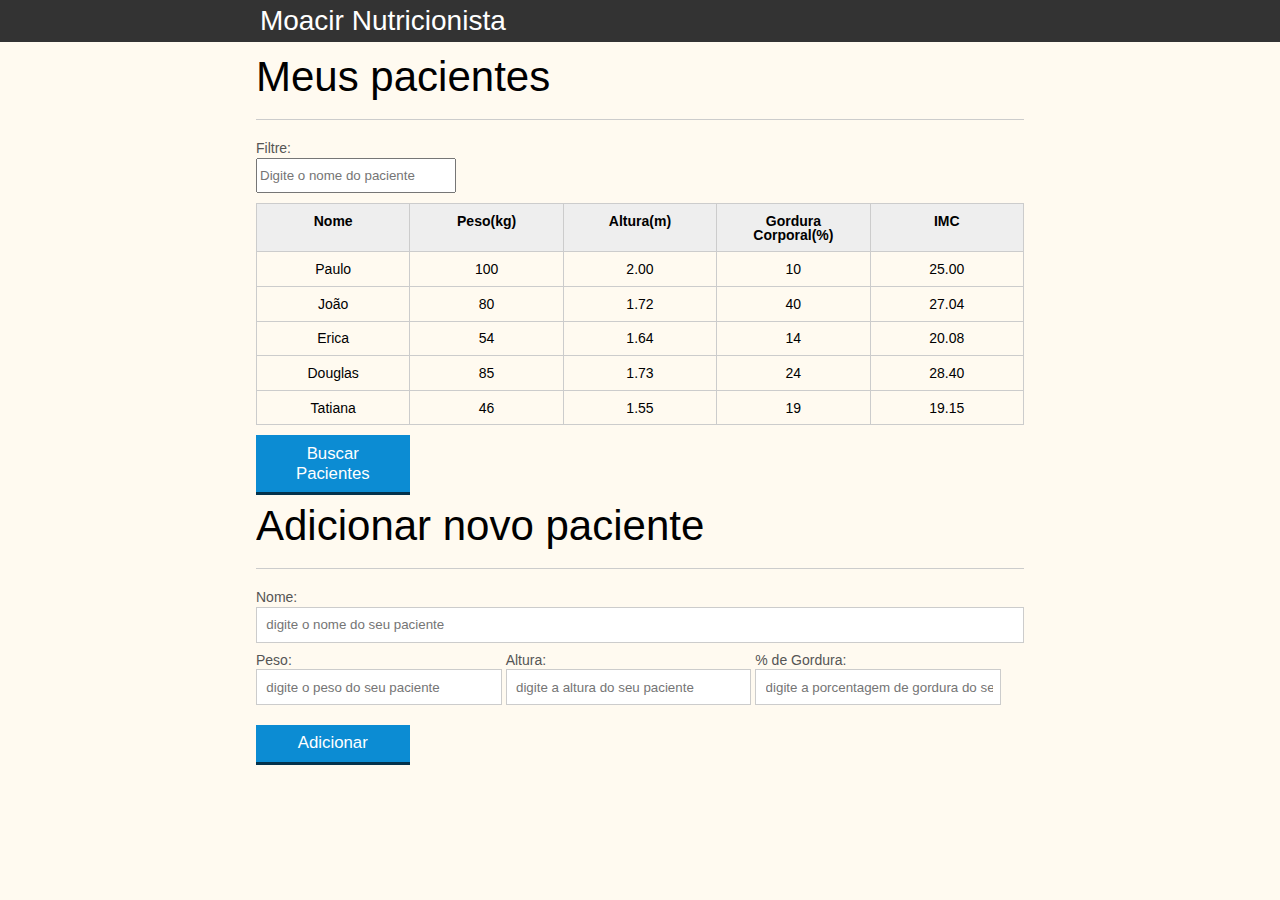
==== nutricionista.html @ 0f492cc2 "Add files via upload" ====
<!DOCTYPE html>
<html lang="pt-br">
	<head>
		<meta charset="UTF-8">
		<title>Moacir Nutrição</title>
		<link rel="icon" href="favicon.ico" type="image/x-icon">
		<link rel="stylesheet" type="text/css" href="css/reset.css">
		<link rel="stylesheet" type="text/css" href="css/index.css">

	</head>
	<body>

		<header>
			<div class="container">
				<h2 class="titulo">Moacir </h2>
			</div>
		</header>
		<main>
			<section class="container">
				<h2>Meus pacientes</h2>
				<label for="filtrar-tabela">Filtre:</label>
				<input type="text" name="filtro" id="filtrar-tabela" placeholder="Digite o nome do paciente">
				<table>
					<thead>
						<tr>
							<th>Nome</th>
							<th>Peso(kg)</th>
							<th>Altura(m)</th>
							<th>Gordura Corporal(%)</th>
							<th>IMC</th>
						</tr>
					</thead>
					<tbody id="tabela-pacientes">
						<tr class="paciente" id="primeiro-paciente">
							<td class="info-nome">Paulo</td>
							<td class="info-peso">100</td>
							<td class="info-altura">2.00</td>
							<td class="info-gordura">10</td>
							<td class="info-imc">0</td>
						</tr>

						<tr class="paciente" >
							<td class="info-nome">João</td>
							<td class="info-peso">80</td>
							<td class="info-altura">1.72</td>
							<td class="info-gordura">40</td>
							<td class="info-imc">0</td>
						</tr>

						<tr class="paciente" >
							<td class="info-nome">Erica</td>
							<td class="info-peso">54</td>
							<td class="info-altura">1.64</td>
							<td class="info-gordura">14</td>
							<td class="info-imc">0</td>
						</tr>

						<tr class="paciente">
							<td class="info-nome">Douglas</td>
							<td class="info-peso">85</td>
							<td class="info-altura">1.73</td>
							<td class="info-gordura">24</td>
							<td class="info-imc">0</td>
						</tr>
						<tr class="paciente" >
							<td class="info-nome">Tatiana</td>
							<td class="info-peso">46</td>
							<td class="info-altura">1.55</td>
							<td class="info-gordura">19</td>
							<td class="info-imc">0</td>
						</tr>
					</tbody>
				</table>
				<span id="erro-ajax" class="invisivel">Erro ao buscar os pacientes</span>

				<button id="buscar-pacientes" class="botao bto-principal">Buscar Pacientes</button>

			</section>
		</main>

		<section class="container">
		    <h2 id="titulo-form">Adicionar novo paciente</h2>
			<ul id="mensagens-erro"></ul>
		    <form id="form-adiciona">
		        <div class="">
		            <label for="nome">Nome:</label>
		            <input id="nome" name="nome" type="text" placeholder="digite o nome do seu paciente" class="campo">
		        </div>
		        <div class="grupo">
		            <label for="peso">Peso:</label>
		            <input id="peso" name="peso" type="text" placeholder="digite o peso do seu paciente" class="campo campo-medio">
		        </div>
		        <div class="grupo">
		            <label for="altura">Altura:</label>
		            <input id="altura" name="altura" type="text" placeholder="digite a altura do seu paciente" class="campo campo-medio">
		        </div>
		        <div class="grupo">
		            <label for="gordura">% de Gordura:</label>
		            <input id="gordura" type="text" placeholder="digite a porcentagem de gordura do seu paciente" class="campo campo-medio">
		        </div>

		        <button id="adicionar-paciente" class="botao bto-principal">Adicionar</button>
		    </form>
		</section>

		<script src="js/calcula-imc.js" ></script>
		<script src="js/form.js" ></script>
		<script src="js/remover-paciente.js" ></script>
		<script src="js/filtra.js" ></script>
		<script src="js/buscar-pacientes.js" ></script>

	</body>
</html>
---- css/index.css ----
*{
	box-sizing: border-box;
 }

body{
	font-family: "Helvetica Neue", "Helvetica", Helvetica, Arial, sans-serif;
	font-size: 14px;
	background: #FFFAF0;
}

header{
	background-color: #333;
	height: 3em;
	color: #FFF;
	margin-bottom: 1em;
}

header h1{
	font-size: 2em;
	display:inline-block;
	vertical-align:	middle;
}
header h2{
	font-size: 2em;
	display:inline-block;
	vertical-align:	middle;
}

header .container:before{
	content: '';
	display:inline-block;
	height: 100%;
	vertical-align:	middle;
}

.container{
	width: 60%;
	height: 100%;
	margin: 0 auto;
}

section{
	margin: 2em 0;
	overflow: hidden;
}

section h2{
	font-size: 3em;
	display: block;
	padding-bottom: .5em;
	border-bottom: 1px solid #ccc;
	margin-bottom: .5em;
}

table{
	width: 100%;
	margin-bottom : .5em;
    table-layout: fixed;

}

td, th {
	padding: .7em;
	margin: 0;
	border: 1px solid #ccc;
	text-align: center;
}

th{
	font-weight: bold;
	background-color: #EEE;
}

label{
	color: #555;
	display: block;
	margin-bottom: .2em;
}

.campo{
	margin: 0;
	padding-bottom: 1em;
	width: 100%;
	border: 1px solid #ccc;
	padding: .7em;
	width: 100%;
}

.campo-medio{
	display: inline-block;
	padding-right: .5em;
}

.grupo{
	width: 32%;
	display: inline-block;
	padding: 10px 0px;
}

button{
	padding: .5em 2em;
	border: 0;
	border-bottom: 3px solid;
	font-size: 1.2em;
	cursor: pointer;
	margin: 0;
	margin-top: -3px;
	color: #fff;
	background-color:#0c8cd3;
	border-color: #04324c;
	width: 20%;
    display: block;
    clear: both;
    margin: 10px 0px;

}

button:active{
	margin-top:0px;
	border: 0;
}

button[disabled=disabled], button:disabled {
    background-color: gray;
	border-color: darkgray;

}

.adicionar-paciente{
    margin-top: 30px;
}

.campo-invalido{
	border: 1px solid red;
}

.paciente-invalido {
	background-color: lightcoral;
}

#mensagens-erro {
	color: red;
}

.fadeOut {
	opacity: 0;
	transition: 0.5s;
}

#filtrar-tabela {
	width: 200px;
	height: 35px;
	margin-bottom: 10px;
}

.invisivel {
	display: none;
}
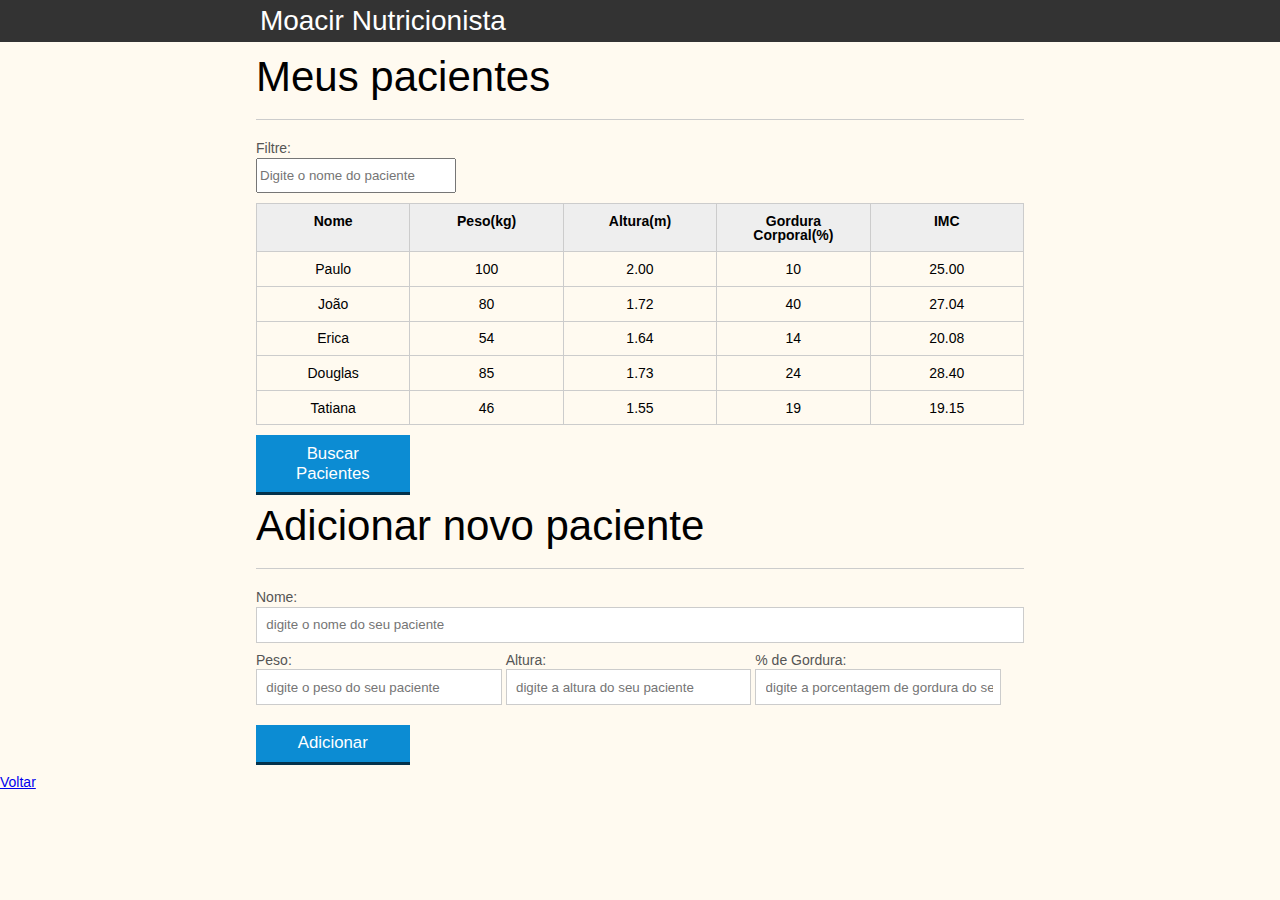
==== commit b5823d8b: "Update nutricionista.html" ====
--- a/nutricionista.html
+++ b/nutricionista.html
@@ -102,7 +102,9 @@
 		        <button id="adicionar-paciente" class="botao bto-principal">Adicionar</button>
 		    </form>
 		</section>
-
+                  <ul class="actions">
+                            <li><a href="#" class="button alt">Voltar</a></li>
+                        </ul>
 		<script src="js/calcula-imc.js" ></script>
 		<script src="js/form.js" ></script>
 		<script src="js/remover-paciente.js" ></script>
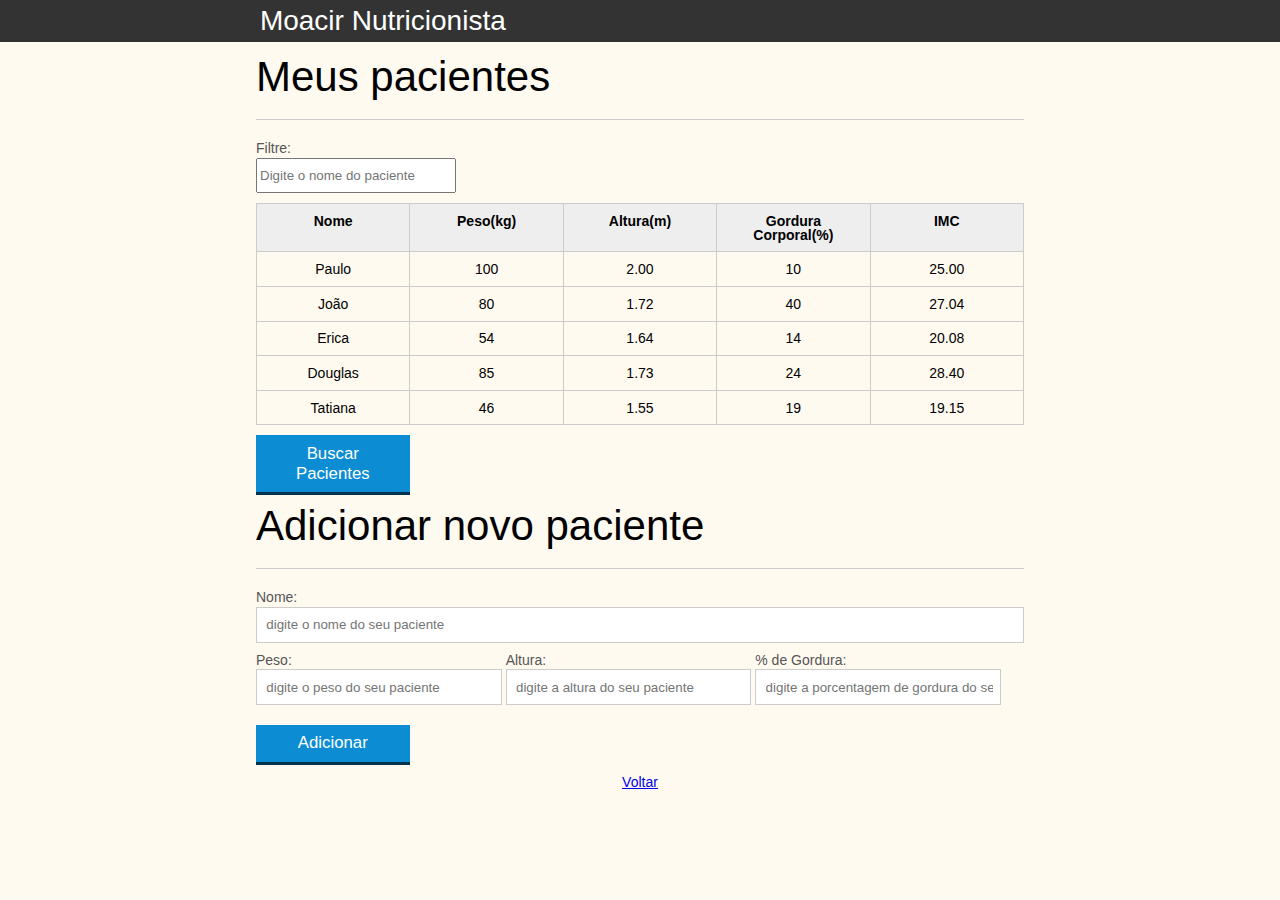
==== commit 5e492c0f: "Update nutricionista.html" ====
--- a/nutricionista.html
+++ b/nutricionista.html
@@ -102,9 +102,10 @@
 		        <button id="adicionar-paciente" class="botao bto-principal">Adicionar</button>
 		    </form>
 		</section>
-                  <ul class="actions">
-                            <li><a href="#" class="button alt">Voltar</a></li>
+                  <ul class="actions"><center>
+                            <li><a href="index.html" class="button alt">Voltar</a></li>
                         </ul>
+			  </center>
 		<script src="js/calcula-imc.js" ></script>
 		<script src="js/form.js" ></script>
 		<script src="js/remover-paciente.js" ></script>
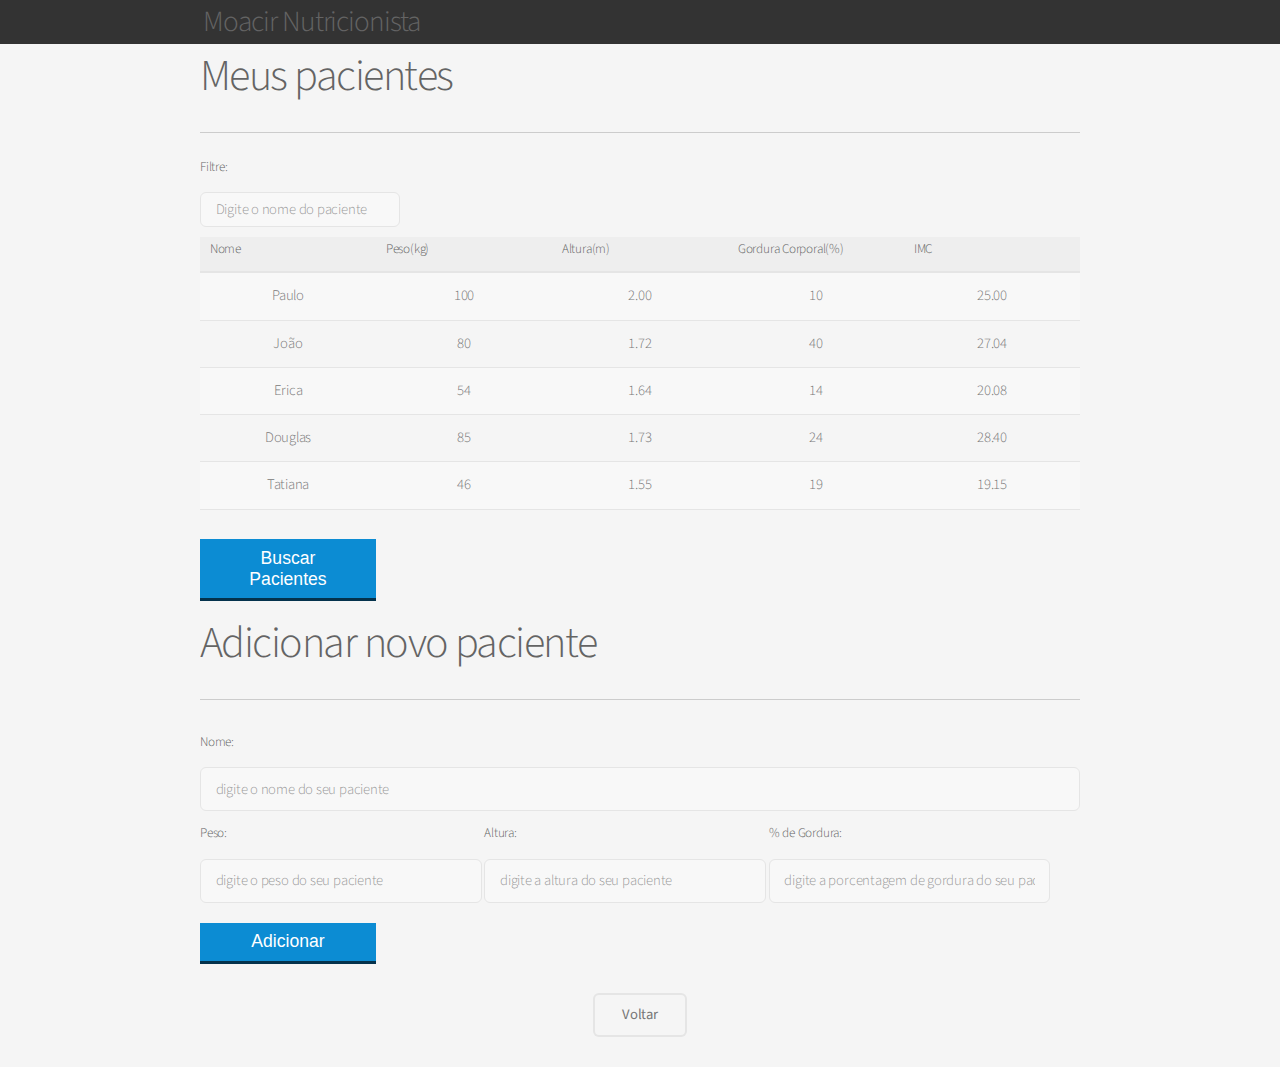
==== commit 78620f9d: "Update nutricionista.html" ====
--- a/nutricionista.html
+++ b/nutricionista.html
@@ -6,6 +6,11 @@
 		<link rel="icon" href="favicon.ico" type="image/x-icon">
 		<link rel="stylesheet" type="text/css" href="css/reset.css">
 		<link rel="stylesheet" type="text/css" href="css/index.css">
+		
+   
+    <!--[if lte IE 8]><script src="assets/js/ie/html5shiv.js"></script><![endif]-->
+    <link rel="stylesheet" href="assets/css/main.css" />
+    <!--[if lte IE 8]><link rel="stylesheet" href="assets/css/ie8.css" /><![endif]-->
 
 	</head>
 	<body>
--- a/assets/css/main.css
+++ b/assets/css/main.css
@@ -0,0 +1,3757 @@
+@import url("font-awesome.min.css");
+@import url("http://fonts.googleapis.com/css?family=Source+Sans+Pro:300,400,300italic,400italic");
+
+
+
+/* Reset */
+
+	html, body, div, span, applet, object, iframe, h1, h2, h3, h4, h5, h6, p, blockquote, pre, a, abbr, acronym, address, big, cite, code, del, dfn, em, img, ins, kbd, q, s, samp, small, strike, strong, sub, sup, tt, var, b, u, i, center, dl, dt, dd, ol, ul, li, fieldset, form, label, legend, table, caption, tbody, tfoot, thead, tr, th, td, article, aside, canvas, details, embed, figure, figcaption, footer, header, hgroup, menu, nav, output, ruby, section, summary, time, mark, audio, video {
+		margin: 0;
+		padding: 0;
+		border: 0;
+		font-size: 100%;
+		font: inherit;
+		vertical-align: baseline;
+	}
+
+	article, aside, details, figcaption, figure, footer, header, hgroup, menu, nav, section {
+		display: block;
+	}
+
+	body {
+		line-height: 1;
+	}
+
+	ol, ul {
+		list-style: none;
+	}
+
+	blockquote, q {
+		quotes: none;
+	}
+
+	blockquote:before, blockquote:after, q:before, q:after {
+		content: '';
+		content: none;
+	}
+
+	table {
+		border-collapse: collapse;
+		border-spacing: 0;
+	}
+
+	body {
+		-webkit-text-size-adjust: none;
+	}
+
+/* Box Model */
+
+	*, *:before, *:after {
+		-moz-box-sizing: border-box;
+		-webkit-box-sizing: border-box;
+		box-sizing: border-box;
+	}
+
+/* Containers */
+
+	.container {
+		margin-left: auto;
+		margin-right: auto;
+	}
+
+	.container.\31 25\25 {
+		width: 100%;
+		max-width: 75em;
+		min-width: 60em;
+	}
+
+	.container.\37 5\25 {
+		width: 45em;
+	}
+
+	.container.\35 0\25 {
+		width: 30em;
+	}
+
+	.container.\32 5\25 {
+		width: 15em;
+	}
+
+	.container {
+		width: 60em;
+	}
+
+	@media screen and (max-width: 1680px) {
+
+		.container.\31 25\25 {
+			width: 100%;
+			max-width: 75em;
+			min-width: 60em;
+		}
+
+		.container.\37 5\25 {
+			width: 45em;
+		}
+
+		.container.\35 0\25 {
+			width: 30em;
+		}
+
+		.container.\32 5\25 {
+			width: 15em;
+		}
+
+		.container {
+			width: 60em;
+		}
+
+	}
+
+	@media screen and (max-width: 1280px) {
+
+		.container.\31 25\25 {
+			width: 100%;
+			max-width: 75em;
+			min-width: 60em;
+		}
+
+		.container.\37 5\25 {
+			width: 45em;
+		}
+
+		.container.\35 0\25 {
+			width: 30em;
+		}
+
+		.container.\32 5\25 {
+			width: 15em;
+		}
+
+		.container {
+			width: 60em;
+		}
+
+	}
+
+	@media screen and (max-width: 980px) {
+
+		.container.\31 25\25 {
+			width: 100%;
+			max-width: 112.5%;
+			min-width: 90%;
+		}
+
+		.container.\37 5\25 {
+			width: 67.5%;
+		}
+
+		.container.\35 0\25 {
+			width: 45%;
+		}
+
+		.container.\32 5\25 {
+			width: 22.5%;
+		}
+
+		.container {
+			width: 90%;
+		}
+
+	}
+
+	@media screen and (max-width: 840px) {
+
+		.container.\31 25\25 {
+			width: 100%;
+			max-width: 112.5%;
+			min-width: 90%;
+		}
+
+		.container.\37 5\25 {
+			width: 67.5%;
+		}
+
+		.container.\35 0\25 {
+			width: 45%;
+		}
+
+		.container.\32 5\25 {
+			width: 22.5%;
+		}
+
+		.container {
+			width: 90% !important;
+		}
+
+	}
+
+	@media screen and (max-width: 736px) {
+
+		.container.\31 25\25 {
+			width: 100%;
+			max-width: 125%;
+			min-width: 100%;
+		}
+
+		.container.\37 5\25 {
+			width: 75%;
+		}
+
+		.container.\35 0\25 {
+			width: 50%;
+		}
+
+		.container.\32 5\25 {
+			width: 25%;
+		}
+
+		.container {
+			width: 100% !important;
+		}
+
+	}
+
+	@media screen and (max-width: 480px) {
+
+		.container.\31 25\25 {
+			width: 100%;
+			max-width: 125%;
+			min-width: 100%;
+		}
+
+		.container.\37 5\25 {
+			width: 75%;
+		}
+
+		.container.\35 0\25 {
+			width: 50%;
+		}
+
+		.container.\32 5\25 {
+			width: 25%;
+		}
+
+		.container {
+			width: 100% !important;
+		}
+
+	}
+
+/* Grid */
+
+	.row {
+		border-bottom: solid 1px transparent;
+		-moz-box-sizing: border-box;
+		-webkit-box-sizing: border-box;
+		box-sizing: border-box;
+	}
+
+	.row > * {
+		float: left;
+		-moz-box-sizing: border-box;
+		-webkit-box-sizing: border-box;
+		box-sizing: border-box;
+	}
+
+	.row:after, .row:before {
+		content: '';
+		display: block;
+		clear: both;
+		height: 0;
+	}
+
+	.row.uniform > * > :first-child {
+		margin-top: 0;
+	}
+
+	.row.uniform > * > :last-child {
+		margin-bottom: 0;
+	}
+
+	.row.\30 \25 > * {
+		padding: 0 0 0 0em;
+	}
+
+	.row.\30 \25 {
+		margin: 0 0 -1px 0em;
+	}
+
+	.row.uniform.\30 \25 > * {
+		padding: 0em 0 0 0em;
+	}
+
+	.row.uniform.\30 \25 {
+		margin: 0em 0 -1px 0em;
+	}
+
+	.row > * {
+		padding: 0 0 0 2em;
+	}
+
+	.row {
+		margin: 0 0 -1px -2em;
+	}
+
+	.row.uniform > * {
+		padding: 2em 0 0 2em;
+	}
+
+	.row.uniform {
+		margin: -2em 0 -1px -2em;
+	}
+
+	.row.\32 00\25 > * {
+		padding: 0 0 0 4em;
+	}
+
+	.row.\32 00\25 {
+		margin: 0 0 -1px -4em;
+	}
+
+	.row.uniform.\32 00\25 > * {
+		padding: 4em 0 0 4em;
+	}
+
+	.row.uniform.\32 00\25 {
+		margin: -4em 0 -1px -4em;
+	}
+
+	.row.\31 50\25 > * {
+		padding: 0 0 0 3em;
+	}
+
+	.row.\31 50\25 {
+		margin: 0 0 -1px -3em;
+	}
+
+	.row.uniform.\31 50\25 > * {
+		padding: 3em 0 0 3em;
+	}
+
+	.row.uniform.\31 50\25 {
+		margin: -3em 0 -1px -3em;
+	}
+
+	.row.\35 0\25 > * {
+		padding: 0 0 0 1em;
+	}
+
+	.row.\35 0\25 {
+		margin: 0 0 -1px -1em;
+	}
+
+	.row.uniform.\35 0\25 > * {
+		padding: 1em 0 0 1em;
+	}
+
+	.row.uniform.\35 0\25 {
+		margin: -1em 0 -1px -1em;
+	}
+
+	.row.\32 5\25 > * {
+		padding: 0 0 0 0.5em;
+	}
+
+	.row.\32 5\25 {
+		margin: 0 0 -1px -0.5em;
+	}
+
+	.row.uniform.\32 5\25 > * {
+		padding: 0.5em 0 0 0.5em;
+	}
+
+	.row.uniform.\32 5\25 {
+		margin: -0.5em 0 -1px -0.5em;
+	}
+
+	.\31 2u, .\31 2u\24 {
+		width: 100%;
+		clear: none;
+		margin-left: 0;
+	}
+
+	.\31 1u, .\31 1u\24 {
+		width: 91.6666666667%;
+		clear: none;
+		margin-left: 0;
+	}
+
+	.\31 0u, .\31 0u\24 {
+		width: 83.3333333333%;
+		clear: none;
+		margin-left: 0;
+	}
+
+	.\39 u, .\39 u\24 {
+		width: 75%;
+		clear: none;
+		margin-left: 0;
+	}
+
+	.\38 u, .\38 u\24 {
+		width: 66.6666666667%;
+		clear: none;
+		margin-left: 0;
+	}
+
+	.\37 u, .\37 u\24 {
+		width: 58.3333333333%;
+		clear: none;
+		margin-left: 0;
+	}
+
+	.\36 u, .\36 u\24 {
+		width: 50%;
+		clear: none;
+		margin-left: 0;
+	}
+
+	.\35 u, .\35 u\24 {
+		width: 41.6666666667%;
+		clear: none;
+		margin-left: 0;
+	}
+
+	.\34 u, .\34 u\24 {
+		width: 33.3333333333%;
+		clear: none;
+		margin-left: 0;
+	}
+
+	.\33 u, .\33 u\24 {
+		width: 25%;
+		clear: none;
+		margin-left: 0;
+	}
+
+	.\32 u, .\32 u\24 {
+		width: 16.6666666667%;
+		clear: none;
+		margin-left: 0;
+	}
+
+	.\31 u, .\31 u\24 {
+		width: 8.3333333333%;
+		clear: none;
+		margin-left: 0;
+	}
+
+	.\31 2u\24 + *,
+	.\31 1u\24 + *,
+	.\31 0u\24 + *,
+	.\39 u\24 + *,
+	.\38 u\24 + *,
+	.\37 u\24 + *,
+	.\36 u\24 + *,
+	.\35 u\24 + *,
+	.\34 u\24 + *,
+	.\33 u\24 + *,
+	.\32 u\24 + *,
+	.\31 u\24 + * {
+		clear: left;
+	}
+
+	.\-11u {
+		margin-left: 91.66667%;
+	}
+
+	.\-10u {
+		margin-left: 83.33333%;
+	}
+
+	.\-9u {
+		margin-left: 75%;
+	}
+
+	.\-8u {
+		margin-left: 66.66667%;
+	}
+
+	.\-7u {
+		margin-left: 58.33333%;
+	}
+
+	.\-6u {
+		margin-left: 50%;
+	}
+
+	.\-5u {
+		margin-left: 41.66667%;
+	}
+
+	.\-4u {
+		margin-left: 33.33333%;
+	}
+
+	.\-3u {
+		margin-left: 25%;
+	}
+
+	.\-2u {
+		margin-left: 16.66667%;
+	}
+
+	.\-1u {
+		margin-left: 8.33333%;
+	}
+
+	@media screen and (max-width: 1680px) {
+
+		.row > * {
+			padding: 0 0 0 2em;
+		}
+
+		.row {
+			margin: 0 0 -1px -2em;
+		}
+
+		.row.uniform > * {
+			padding: 2em 0 0 2em;
+		}
+
+		.row.uniform {
+			margin: -2em 0 -1px -2em;
+		}
+
+		.row.\32 00\25 > * {
+			padding: 0 0 0 4em;
+		}
+
+		.row.\32 00\25 {
+			margin: 0 0 -1px -4em;
+		}
+
+		.row.uniform.\32 00\25 > * {
+			padding: 4em 0 0 4em;
+		}
+
+		.row.uniform.\32 00\25 {
+			margin: -4em 0 -1px -4em;
+		}
+
+		.row.\31 50\25 > * {
+			padding: 0 0 0 3em;
+		}
+
+		.row.\31 50\25 {
+			margin: 0 0 -1px -3em;
+		}
+
+		.row.uniform.\31 50\25 > * {
+			padding: 3em 0 0 3em;
+		}
+
+		.row.uniform.\31 50\25 {
+			margin: -3em 0 -1px -3em;
+		}
+
+		.row.\35 0\25 > * {
+			padding: 0 0 0 1em;
+		}
+
+		.row.\35 0\25 {
+			margin: 0 0 -1px -1em;
+		}
+
+		.row.uniform.\35 0\25 > * {
+			padding: 1em 0 0 1em;
+		}
+
+		.row.uniform.\35 0\25 {
+			margin: -1em 0 -1px -1em;
+		}
+
+		.row.\32 5\25 > * {
+			padding: 0 0 0 0.5em;
+		}
+
+		.row.\32 5\25 {
+			margin: 0 0 -1px -0.5em;
+		}
+
+		.row.uniform.\32 5\25 > * {
+			padding: 0.5em 0 0 0.5em;
+		}
+
+		.row.uniform.\32 5\25 {
+			margin: -0.5em 0 -1px -0.5em;
+		}
+
+		.\31 2u\28wide\29, .\31 2u\24\28wide\29 {
+			width: 100%;
+			clear: none;
+			margin-left: 0;
+		}
+
+		.\31 1u\28wide\29, .\31 1u\24\28wide\29 {
+			width: 91.6666666667%;
+			clear: none;
+			margin-left: 0;
+		}
+
+		.\31 0u\28wide\29, .\31 0u\24\28wide\29 {
+			width: 83.3333333333%;
+			clear: none;
+			margin-left: 0;
+		}
+
+		.\39 u\28wide\29, .\39 u\24\28wide\29 {
+			width: 75%;
+			clear: none;
+			margin-left: 0;
+		}
+
+		.\38 u\28wide\29, .\38 u\24\28wide\29 {
+			width: 66.6666666667%;
+			clear: none;
+			margin-left: 0;
+		}
+
+		.\37 u\28wide\29, .\37 u\24\28wide\29 {
+			width: 58.3333333333%;
+			clear: none;
+			margin-left: 0;
+		}
+
+		.\36 u\28wide\29, .\36 u\24\28wide\29 {
+			width: 50%;
+			clear: none;
+			margin-left: 0;
+		}
+
+		.\35 u\28wide\29, .\35 u\24\28wide\29 {
+			width: 41.6666666667%;
+			clear: none;
+			margin-left: 0;
+		}
+
+		.\34 u\28wide\29, .\34 u\24\28wide\29 {
+			width: 33.3333333333%;
+			clear: none;
+			margin-left: 0;
+		}
+
+		.\33 u\28wide\29, .\33 u\24\28wide\29 {
+			width: 25%;
+			clear: none;
+			margin-left: 0;
+		}
+
+		.\32 u\28wide\29, .\32 u\24\28wide\29 {
+			width: 16.6666666667%;
+			clear: none;
+			margin-left: 0;
+		}
+
+		.\31 u\28wide\29, .\31 u\24\28wide\29 {
+			width: 8.3333333333%;
+			clear: none;
+			margin-left: 0;
+		}
+
+		.\31 2u\24\28wide\29 + *,
+		.\31 1u\24\28wide\29 + *,
+		.\31 0u\24\28wide\29 + *,
+		.\39 u\24\28wide\29 + *,
+		.\38 u\24\28wide\29 + *,
+		.\37 u\24\28wide\29 + *,
+		.\36 u\24\28wide\29 + *,
+		.\35 u\24\28wide\29 + *,
+		.\34 u\24\28wide\29 + *,
+		.\33 u\24\28wide\29 + *,
+		.\32 u\24\28wide\29 + *,
+		.\31 u\24\28wide\29 + * {
+			clear: left;
+		}
+
+		.\-11u\28wide\29 {
+			margin-left: 91.66667%;
+		}
+
+		.\-10u\28wide\29 {
+			margin-left: 83.33333%;
+		}
+
+		.\-9u\28wide\29 {
+			margin-left: 75%;
+		}
+
+		.\-8u\28wide\29 {
+			margin-left: 66.66667%;
+		}
+
+		.\-7u\28wide\29 {
+			margin-left: 58.33333%;
+		}
+
+		.\-6u\28wide\29 {
+			margin-left: 50%;
+		}
+
+		.\-5u\28wide\29 {
+			margin-left: 41.66667%;
+		}
+
+		.\-4u\28wide\29 {
+			margin-left: 33.33333%;
+		}
+
+		.\-3u\28wide\29 {
+			margin-left: 25%;
+		}
+
+		.\-2u\28wide\29 {
+			margin-left: 16.66667%;
+		}
+
+		.\-1u\28wide\29 {
+			margin-left: 8.33333%;
+		}
+
+	}
+
+	@media screen and (max-width: 1280px) {
+
+		.row > * {
+			padding: 0 0 0 2em;
+		}
+
+		.row {
+			margin: 0 0 -1px -2em;
+		}
+
+		.row.uniform > * {
+			padding: 2em 0 0 2em;
+		}
+
+		.row.uniform {
+			margin: -2em 0 -1px -2em;
+		}
+
+		.row.\32 00\25 > * {
+			padding: 0 0 0 4em;
+		}
+
+		.row.\32 00\25 {
+			margin: 0 0 -1px -4em;
+		}
+
+		.row.uniform.\32 00\25 > * {
+			padding: 4em 0 0 4em;
+		}
+
+		.row.uniform.\32 00\25 {
+			margin: -4em 0 -1px -4em;
+		}
+
+		.row.\31 50\25 > * {
+			padding: 0 0 0 3em;
+		}
+
+		.row.\31 50\25 {
+			margin: 0 0 -1px -3em;
+		}
+
+		.row.uniform.\31 50\25 > * {
+			padding: 3em 0 0 3em;
+		}
+
+		.row.uniform.\31 50\25 {
+			margin: -3em 0 -1px -3em;
+		}
+
+		.row.\35 0\25 > * {
+			padding: 0 0 0 1em;
+		}
+
+		.row.\35 0\25 {
+			margin: 0 0 -1px -1em;
+		}
+
+		.row.uniform.\35 0\25 > * {
+			padding: 1em 0 0 1em;
+		}
+
+		.row.uniform.\35 0\25 {
+			margin: -1em 0 -1px -1em;
+		}
+
+		.row.\32 5\25 > * {
+			padding: 0 0 0 0.5em;
+		}
+
+		.row.\32 5\25 {
+			margin: 0 0 -1px -0.5em;
+		}
+
+		.row.uniform.\32 5\25 > * {
+			padding: 0.5em 0 0 0.5em;
+		}
+
+		.row.uniform.\32 5\25 {
+			margin: -0.5em 0 -1px -0.5em;
+		}
+
+		.\31 2u\28normal\29, .\31 2u\24\28normal\29 {
+			width: 100%;
+			clear: none;
+			margin-left: 0;
+		}
+
+		.\31 1u\28normal\29, .\31 1u\24\28normal\29 {
+			width: 91.6666666667%;
+			clear: none;
+			margin-left: 0;
+		}
+
+		.\31 0u\28normal\29, .\31 0u\24\28normal\29 {
+			width: 83.3333333333%;
+			clear: none;
+			margin-left: 0;
+		}
+
+		.\39 u\28normal\29, .\39 u\24\28normal\29 {
+			width: 75%;
+			clear: none;
+			margin-left: 0;
+		}
+
+		.\38 u\28normal\29, .\38 u\24\28normal\29 {
+			width: 66.6666666667%;
+			clear: none;
+			margin-left: 0;
+		}
+
+		.\37 u\28normal\29, .\37 u\24\28normal\29 {
+			width: 58.3333333333%;
+			clear: none;
+			margin-left: 0;
+		}
+
+		.\36 u\28normal\29, .\36 u\24\28normal\29 {
+			width: 50%;
+			clear: none;
+			margin-left: 0;
+		}
+
+		.\35 u\28normal\29, .\35 u\24\28normal\29 {
+			width: 41.6666666667%;
+			clear: none;
+			margin-left: 0;
+		}
+
+		.\34 u\28normal\29, .\34 u\24\28normal\29 {
+			width: 33.3333333333%;
+			clear: none;
+			margin-left: 0;
+		}
+
+		.\33 u\28normal\29, .\33 u\24\28normal\29 {
+			width: 25%;
+			clear: none;
+			margin-left: 0;
+		}
+
+		.\32 u\28normal\29, .\32 u\24\28normal\29 {
+			width: 16.6666666667%;
+			clear: none;
+			margin-left: 0;
+		}
+
+		.\31 u\28normal\29, .\31 u\24\28normal\29 {
+			width: 8.3333333333%;
+			clear: none;
+			margin-left: 0;
+		}
+
+		.\31 2u\24\28normal\29 + *,
+		.\31 1u\24\28normal\29 + *,
+		.\31 0u\24\28normal\29 + *,
+		.\39 u\24\28normal\29 + *,
+		.\38 u\24\28normal\29 + *,
+		.\37 u\24\28normal\29 + *,
+		.\36 u\24\28normal\29 + *,
+		.\35 u\24\28normal\29 + *,
+		.\34 u\24\28normal\29 + *,
+		.\33 u\24\28normal\29 + *,
+		.\32 u\24\28normal\29 + *,
+		.\31 u\24\28normal\29 + * {
+			clear: left;
+		}
+
+		.\-11u\28normal\29 {
+			margin-left: 91.66667%;
+		}
+
+		.\-10u\28normal\29 {
+			margin-left: 83.33333%;
+		}
+
+		.\-9u\28normal\29 {
+			margin-left: 75%;
+		}
+
+		.\-8u\28normal\29 {
+			margin-left: 66.66667%;
+		}
+
+		.\-7u\28normal\29 {
+			margin-left: 58.33333%;
+		}
+
+		.\-6u\28normal\29 {
+			margin-left: 50%;
+		}
+
+		.\-5u\28normal\29 {
+			margin-left: 41.66667%;
+		}
+
+		.\-4u\28normal\29 {
+			margin-left: 33.33333%;
+		}
+
+		.\-3u\28normal\29 {
+			margin-left: 25%;
+		}
+
+		.\-2u\28normal\29 {
+			margin-left: 16.66667%;
+		}
+
+		.\-1u\28normal\29 {
+			margin-left: 8.33333%;
+		}
+
+	}
+
+	@media screen and (max-width: 980px) {
+
+		.row > * {
+			padding: 0 0 0 2em;
+		}
+
+		.row {
+			margin: 0 0 -1px -2em;
+		}
+
+		.row.uniform > * {
+			padding: 2em 0 0 2em;
+		}
+
+		.row.uniform {
+			margin: -2em 0 -1px -2em;
+		}
+
+		.row.\32 00\25 > * {
+			padding: 0 0 0 4em;
+		}
+
+		.row.\32 00\25 {
+			margin: 0 0 -1px -4em;
+		}
+
+		.row.uniform.\32 00\25 > * {
+			padding: 4em 0 0 4em;
+		}
+
+		.row.uniform.\32 00\25 {
+			margin: -4em 0 -1px -4em;
+		}
+
+		.row.\31 50\25 > * {
+			padding: 0 0 0 3em;
+		}
+
+		.row.\31 50\25 {
+			margin: 0 0 -1px -3em;
+		}
+
+		.row.uniform.\31 50\25 > * {
+			padding: 3em 0 0 3em;
+		}
+
+		.row.uniform.\31 50\25 {
+			margin: -3em 0 -1px -3em;
+		}
+
+		.row.\35 0\25 > * {
+			padding: 0 0 0 1em;
+		}
+
+		.row.\35 0\25 {
+			margin: 0 0 -1px -1em;
+		}
+
+		.row.uniform.\35 0\25 > * {
+			padding: 1em 0 0 1em;
+		}
+
+		.row.uniform.\35 0\25 {
+			margin: -1em 0 -1px -1em;
+		}
+
+		.row.\32 5\25 > * {
+			padding: 0 0 0 0.5em;
+		}
+
+		.row.\32 5\25 {
+			margin: 0 0 -1px -0.5em;
+		}
+
+		.row.uniform.\32 5\25 > * {
+			padding: 0.5em 0 0 0.5em;
+		}
+
+		.row.uniform.\32 5\25 {
+			margin: -0.5em 0 -1px -0.5em;
+		}
+
+		.\31 2u\28narrow\29, .\31 2u\24\28narrow\29 {
+			width: 100%;
+			clear: none;
+			margin-left: 0;
+		}
+
+		.\31 1u\28narrow\29, .\31 1u\24\28narrow\29 {
+			width: 91.6666666667%;
+			clear: none;
+			margin-left: 0;
+		}
+
+		.\31 0u\28narrow\29, .\31 0u\24\28narrow\29 {
+			width: 83.3333333333%;
+			clear: none;
+			margin-left: 0;
+		}
+
+		.\39 u\28narrow\29, .\39 u\24\28narrow\29 {
+			width: 75%;
+			clear: none;
+			margin-left: 0;
+		}
+
+		.\38 u\28narrow\29, .\38 u\24\28narrow\29 {
+			width: 66.6666666667%;
+			clear: none;
+			margin-left: 0;
+		}
+
+		.\37 u\28narrow\29, .\37 u\24\28narrow\29 {
+			width: 58.3333333333%;
+			clear: none;
+			margin-left: 0;
+		}
+
+		.\36 u\28narrow\29, .\36 u\24\28narrow\29 {
+			width: 50%;
+			clear: none;
+			margin-left: 0;
+		}
+
+		.\35 u\28narrow\29, .\35 u\24\28narrow\29 {
+			width: 41.6666666667%;
+			clear: none;
+			margin-left: 0;
+		}
+
+		.\34 u\28narrow\29, .\34 u\24\28narrow\29 {
+			width: 33.3333333333%;
+			clear: none;
+			margin-left: 0;
+		}
+
+		.\33 u\28narrow\29, .\33 u\24\28narrow\29 {
+			width: 25%;
+			clear: none;
+			margin-left: 0;
+		}
+
+		.\32 u\28narrow\29, .\32 u\24\28narrow\29 {
+			width: 16.6666666667%;
+			clear: none;
+			margin-left: 0;
+		}
+
+		.\31 u\28narrow\29, .\31 u\24\28narrow\29 {
+			width: 8.3333333333%;
+			clear: none;
+			margin-left: 0;
+		}
+
+		.\31 2u\24\28narrow\29 + *,
+		.\31 1u\24\28narrow\29 + *,
+		.\31 0u\24\28narrow\29 + *,
+		.\39 u\24\28narrow\29 + *,
+		.\38 u\24\28narrow\29 + *,
+		.\37 u\24\28narrow\29 + *,
+		.\36 u\24\28narrow\29 + *,
+		.\35 u\24\28narrow\29 + *,
+		.\34 u\24\28narrow\29 + *,
+		.\33 u\24\28narrow\29 + *,
+		.\32 u\24\28narrow\29 + *,
+		.\31 u\24\28narrow\29 + * {
+			clear: left;
+		}
+
+		.\-11u\28narrow\29 {
+			margin-left: 91.66667%;
+		}
+
+		.\-10u\28narrow\29 {
+			margin-left: 83.33333%;
+		}
+
+		.\-9u\28narrow\29 {
+			margin-left: 75%;
+		}
+
+		.\-8u\28narrow\29 {
+			margin-left: 66.66667%;
+		}
+
+		.\-7u\28narrow\29 {
+			margin-left: 58.33333%;
+		}
+
+		.\-6u\28narrow\29 {
+			margin-left: 50%;
+		}
+
+		.\-5u\28narrow\29 {
+			margin-left: 41.66667%;
+		}
+
+		.\-4u\28narrow\29 {
+			margin-left: 33.33333%;
+		}
+
+		.\-3u\28narrow\29 {
+			margin-left: 25%;
+		}
+
+		.\-2u\28narrow\29 {
+			margin-left: 16.66667%;
+		}
+
+		.\-1u\28narrow\29 {
+			margin-left: 8.33333%;
+		}
+
+	}
+
+	@media screen and (max-width: 840px) {
+
+		.row > * {
+			padding: 0 0 0 2em;
+		}
+
+		.row {
+			margin: 0 0 -1px -2em;
+		}
+
+		.row.uniform > * {
+			padding: 2em 0 0 2em;
+		}
+
+		.row.uniform {
+			margin: -2em 0 -1px -2em;
+		}
+
+		.row.\32 00\25 > * {
+			padding: 0 0 0 4em;
+		}
+
+		.row.\32 00\25 {
+			margin: 0 0 -1px -4em;
+		}
+
+		.row.uniform.\32 00\25 > * {
+			padding: 4em 0 0 4em;
+		}
+
+		.row.uniform.\32 00\25 {
+			margin: -4em 0 -1px -4em;
+		}
+
+		.row.\31 50\25 > * {
+			padding: 0 0 0 3em;
+		}
+
+		.row.\31 50\25 {
+			margin: 0 0 -1px -3em;
+		}
+
+		.row.uniform.\31 50\25 > * {
+			padding: 3em 0 0 3em;
+		}
+
+		.row.uniform.\31 50\25 {
+			margin: -3em 0 -1px -3em;
+		}
+
+		.row.\35 0\25 > * {
+			padding: 0 0 0 1em;
+		}
+
+		.row.\35 0\25 {
+			margin: 0 0 -1px -1em;
+		}
+
+		.row.uniform.\35 0\25 > * {
+			padding: 1em 0 0 1em;
+		}
+
+		.row.uniform.\35 0\25 {
+			margin: -1em 0 -1px -1em;
+		}
+
+		.row.\32 5\25 > * {
+			padding: 0 0 0 0.5em;
+		}
+
+		.row.\32 5\25 {
+			margin: 0 0 -1px -0.5em;
+		}
+
+		.row.uniform.\32 5\25 > * {
+			padding: 0.5em 0 0 0.5em;
+		}
+
+		.row.uniform.\32 5\25 {
+			margin: -0.5em 0 -1px -0.5em;
+		}
+
+		.\31 2u\28narrower\29, .\31 2u\24\28narrower\29 {
+			width: 100%;
+			clear: none;
+			margin-left: 0;
+		}
+
+		.\31 1u\28narrower\29, .\31 1u\24\28narrower\29 {
+			width: 91.6666666667%;
+			clear: none;
+			margin-left: 0;
+		}
+
+		.\31 0u\28narrower\29, .\31 0u\24\28narrower\29 {
+			width: 83.3333333333%;
+			clear: none;
+			margin-left: 0;
+		}
+
+		.\39 u\28narrower\29, .\39 u\24\28narrower\29 {
+			width: 75%;
+			clear: none;
+			margin-left: 0;
+		}
+
+		.\38 u\28narrower\29, .\38 u\24\28narrower\29 {
+			width: 66.6666666667%;
+			clear: none;
+			margin-left: 0;
+		}
+
+		.\37 u\28narrower\29, .\37 u\24\28narrower\29 {
+			width: 58.3333333333%;
+			clear: none;
+			margin-left: 0;
+		}
+
+		.\36 u\28narrower\29, .\36 u\24\28narrower\29 {
+			width: 50%;
+			clear: none;
+			margin-left: 0;
+		}
+
+		.\35 u\28narrower\29, .\35 u\24\28narrower\29 {
+			width: 41.6666666667%;
+			clear: none;
+			margin-left: 0;
+		}
+
+		.\34 u\28narrower\29, .\34 u\24\28narrower\29 {
+			width: 33.3333333333%;
+			clear: none;
+			margin-left: 0;
+		}
+
+		.\33 u\28narrower\29, .\33 u\24\28narrower\29 {
+			width: 25%;
+			clear: none;
+			margin-left: 0;
+		}
+
+		.\32 u\28narrower\29, .\32 u\24\28narrower\29 {
+			width: 16.6666666667%;
+			clear: none;
+			margin-left: 0;
+		}
+
+		.\31 u\28narrower\29, .\31 u\24\28narrower\29 {
+			width: 8.3333333333%;
+			clear: none;
+			margin-left: 0;
+		}
+
+		.\31 2u\24\28narrower\29 + *,
+		.\31 1u\24\28narrower\29 + *,
+		.\31 0u\24\28narrower\29 + *,
+		.\39 u\24\28narrower\29 + *,
+		.\38 u\24\28narrower\29 + *,
+		.\37 u\24\28narrower\29 + *,
+		.\36 u\24\28narrower\29 + *,
+		.\35 u\24\28narrower\29 + *,
+		.\34 u\24\28narrower\29 + *,
+		.\33 u\24\28narrower\29 + *,
+		.\32 u\24\28narrower\29 + *,
+		.\31 u\24\28narrower\29 + * {
+			clear: left;
+		}
+
+		.\-11u\28narrower\29 {
+			margin-left: 91.66667%;
+		}
+
+		.\-10u\28narrower\29 {
+			margin-left: 83.33333%;
+		}
+
+		.\-9u\28narrower\29 {
+			margin-left: 75%;
+		}
+
+		.\-8u\28narrower\29 {
+			margin-left: 66.66667%;
+		}
+
+		.\-7u\28narrower\29 {
+			margin-left: 58.33333%;
+		}
+
+		.\-6u\28narrower\29 {
+			margin-left: 50%;
+		}
+
+		.\-5u\28narrower\29 {
+			margin-left: 41.66667%;
+		}
+
+		.\-4u\28narrower\29 {
+			margin-left: 33.33333%;
+		}
+
+		.\-3u\28narrower\29 {
+			margin-left: 25%;
+		}
+
+		.\-2u\28narrower\29 {
+			margin-left: 16.66667%;
+		}
+
+		.\-1u\28narrower\29 {
+			margin-left: 8.33333%;
+		}
+
+	}
+
+	@media screen and (max-width: 736px) {
+
+		.row > * {
+			padding: 0 0 0 2em;
+		}
+
+		.row {
+			margin: 0 0 -1px -2em;
+		}
+
+		.row.uniform > * {
+			padding: 2em 0 0 2em;
+		}
+
+		.row.uniform {
+			margin: -2em 0 -1px -2em;
+		}
+
+		.row.\32 00\25 > * {
+			padding: 0 0 0 4em;
+		}
+
+		.row.\32 00\25 {
+			margin: 0 0 -1px -4em;
+		}
+
+		.row.uniform.\32 00\25 > * {
+			padding: 4em 0 0 4em;
+		}
+
+		.row.uniform.\32 00\25 {
+			margin: -4em 0 -1px -4em;
+		}
+
+		.row.\31 50\25 > * {
+			padding: 0 0 0 3em;
+		}
+
+		.row.\31 50\25 {
+			margin: 0 0 -1px -3em;
+		}
+
+		.row.uniform.\31 50\25 > * {
+			padding: 3em 0 0 3em;
+		}
+
+		.row.uniform.\31 50\25 {
+			margin: -3em 0 -1px -3em;
+		}
+
+		.row.\35 0\25 > * {
+			padding: 0 0 0 1em;
+		}
+
+		.row.\35 0\25 {
+			margin: 0 0 -1px -1em;
+		}
+
+		.row.uniform.\35 0\25 > * {
+			padding: 1em 0 0 1em;
+		}
+
+		.row.uniform.\35 0\25 {
+			margin: -1em 0 -1px -1em;
+		}
+
+		.row.\32 5\25 > * {
+			padding: 0 0 0 0.5em;
+		}
+
+		.row.\32 5\25 {
+			margin: 0 0 -1px -0.5em;
+		}
+
+		.row.uniform.\32 5\25 > * {
+			padding: 0.5em 0 0 0.5em;
+		}
+
+		.row.uniform.\32 5\25 {
+			margin: -0.5em 0 -1px -0.5em;
+		}
+
+		.\31 2u\28mobile\29, .\31 2u\24\28mobile\29 {
+			width: 100%;
+			clear: none;
+			margin-left: 0;
+		}
+
+		.\31 1u\28mobile\29, .\31 1u\24\28mobile\29 {
+			width: 91.6666666667%;
+			clear: none;
+			margin-left: 0;
+		}
+
+		.\31 0u\28mobile\29, .\31 0u\24\28mobile\29 {
+			width: 83.3333333333%;
+			clear: none;
+			margin-left: 0;
+		}
+
+		.\39 u\28mobile\29, .\39 u\24\28mobile\29 {
+			width: 75%;
+			clear: none;
+			margin-left: 0;
+		}
+
+		.\38 u\28mobile\29, .\38 u\24\28mobile\29 {
+			width: 66.6666666667%;
+			clear: none;
+			margin-left: 0;
+		}
+
+		.\37 u\28mobile\29, .\37 u\24\28mobile\29 {
+			width: 58.3333333333%;
+			clear: none;
+			margin-left: 0;
+		}
+
+		.\36 u\28mobile\29, .\36 u\24\28mobile\29 {
+			width: 50%;
+			clear: none;
+			margin-left: 0;
+		}
+
+		.\35 u\28mobile\29, .\35 u\24\28mobile\29 {
+			width: 41.6666666667%;
+			clear: none;
+			margin-left: 0;
+		}
+
+		.\34 u\28mobile\29, .\34 u\24\28mobile\29 {
+			width: 33.3333333333%;
+			clear: none;
+			margin-left: 0;
+		}
+
+		.\33 u\28mobile\29, .\33 u\24\28mobile\29 {
+			width: 25%;
+			clear: none;
+			margin-left: 0;
+		}
+
+		.\32 u\28mobile\29, .\32 u\24\28mobile\29 {
+			width: 16.6666666667%;
+			clear: none;
+			margin-left: 0;
+		}
+
+		.\31 u\28mobile\29, .\31 u\24\28mobile\29 {
+			width: 8.3333333333%;
+			clear: none;
+			margin-left: 0;
+		}
+
+		.\31 2u\24\28mobile\29 + *,
+		.\31 1u\24\28mobile\29 + *,
+		.\31 0u\24\28mobile\29 + *,
+		.\39 u\24\28mobile\29 + *,
+		.\38 u\24\28mobile\29 + *,
+		.\37 u\24\28mobile\29 + *,
+		.\36 u\24\28mobile\29 + *,
+		.\35 u\24\28mobile\29 + *,
+		.\34 u\24\28mobile\29 + *,
+		.\33 u\24\28mobile\29 + *,
+		.\32 u\24\28mobile\29 + *,
+		.\31 u\24\28mobile\29 + * {
+			clear: left;
+		}
+
+		.\-11u\28mobile\29 {
+			margin-left: 91.66667%;
+		}
+
+		.\-10u\28mobile\29 {
+			margin-left: 83.33333%;
+		}
+
+		.\-9u\28mobile\29 {
+			margin-left: 75%;
+		}
+
+		.\-8u\28mobile\29 {
+			margin-left: 66.66667%;
+		}
+
+		.\-7u\28mobile\29 {
+			margin-left: 58.33333%;
+		}
+
+		.\-6u\28mobile\29 {
+			margin-left: 50%;
+		}
+
+		.\-5u\28mobile\29 {
+			margin-left: 41.66667%;
+		}
+
+		.\-4u\28mobile\29 {
+			margin-left: 33.33333%;
+		}
+
+		.\-3u\28mobile\29 {
+			margin-left: 25%;
+		}
+
+		.\-2u\28mobile\29 {
+			margin-left: 16.66667%;
+		}
+
+		.\-1u\28mobile\29 {
+			margin-left: 8.33333%;
+		}
+
+	}
+
+	@media screen and (max-width: 480px) {
+
+		.row > * {
+			padding: 0 0 0 2em;
+		}
+
+		.row {
+			margin: 0 0 -1px -2em;
+		}
+
+		.row.uniform > * {
+			padding: 2em 0 0 2em;
+		}
+
+		.row.uniform {
+			margin: -2em 0 -1px -2em;
+		}
+
+		.row.\32 00\25 > * {
+			padding: 0 0 0 4em;
+		}
+
+		.row.\32 00\25 {
+			margin: 0 0 -1px -4em;
+		}
+
+		.row.uniform.\32 00\25 > * {
+			padding: 4em 0 0 4em;
+		}
+
+		.row.uniform.\32 00\25 {
+			margin: -4em 0 -1px -4em;
+		}
+
+		.row.\31 50\25 > * {
+			padding: 0 0 0 3em;
+		}
+
+		.row.\31 50\25 {
+			margin: 0 0 -1px -3em;
+		}
+
+		.row.uniform.\31 50\25 > * {
+			padding: 3em 0 0 3em;
+		}
+
+		.row.uniform.\31 50\25 {
+			margin: -3em 0 -1px -3em;
+		}
+
+		.row.\35 0\25 > * {
+			padding: 0 0 0 1em;
+		}
+
+		.row.\35 0\25 {
+			margin: 0 0 -1px -1em;
+		}
+
+		.row.uniform.\35 0\25 > * {
+			padding: 1em 0 0 1em;
+		}
+
+		.row.uniform.\35 0\25 {
+			margin: -1em 0 -1px -1em;
+		}
+
+		.row.\32 5\25 > * {
+			padding: 0 0 0 0.5em;
+		}
+
+		.row.\32 5\25 {
+			margin: 0 0 -1px -0.5em;
+		}
+
+		.row.uniform.\32 5\25 > * {
+			padding: 0.5em 0 0 0.5em;
+		}
+
+		.row.uniform.\32 5\25 {
+			margin: -0.5em 0 -1px -0.5em;
+		}
+
+		.\31 2u\28mobilep\29, .\31 2u\24\28mobilep\29 {
+			width: 100%;
+			clear: none;
+			margin-left: 0;
+		}
+
+		.\31 1u\28mobilep\29, .\31 1u\24\28mobilep\29 {
+			width: 91.6666666667%;
+			clear: none;
+			margin-left: 0;
+		}
+
+		.\31 0u\28mobilep\29, .\31 0u\24\28mobilep\29 {
+			width: 83.3333333333%;
+			clear: none;
+			margin-left: 0;
+		}
+
+		.\39 u\28mobilep\29, .\39 u\24\28mobilep\29 {
+			width: 75%;
+			clear: none;
+			margin-left: 0;
+		}
+
+		.\38 u\28mobilep\29, .\38 u\24\28mobilep\29 {
+			width: 66.6666666667%;
+			clear: none;
+			margin-left: 0;
+		}
+
+		.\37 u\28mobilep\29, .\37 u\24\28mobilep\29 {
+			width: 58.3333333333%;
+			clear: none;
+			margin-left: 0;
+		}
+
+		.\36 u\28mobilep\29, .\36 u\24\28mobilep\29 {
+			width: 50%;
+			clear: none;
+			margin-left: 0;
+		}
+
+		.\35 u\28mobilep\29, .\35 u\24\28mobilep\29 {
+			width: 41.6666666667%;
+			clear: none;
+			margin-left: 0;
+		}
+
+		.\34 u\28mobilep\29, .\34 u\24\28mobilep\29 {
+			width: 33.3333333333%;
+			clear: none;
+			margin-left: 0;
+		}
+
+		.\33 u\28mobilep\29, .\33 u\24\28mobilep\29 {
+			width: 25%;
+			clear: none;
+			margin-left: 0;
+		}
+
+		.\32 u\28mobilep\29, .\32 u\24\28mobilep\29 {
+			width: 16.6666666667%;
+			clear: none;
+			margin-left: 0;
+		}
+
+		.\31 u\28mobilep\29, .\31 u\24\28mobilep\29 {
+			width: 8.3333333333%;
+			clear: none;
+			margin-left: 0;
+		}
+
+		.\31 2u\24\28mobilep\29 + *,
+		.\31 1u\24\28mobilep\29 + *,
+		.\31 0u\24\28mobilep\29 + *,
+		.\39 u\24\28mobilep\29 + *,
+		.\38 u\24\28mobilep\29 + *,
+		.\37 u\24\28mobilep\29 + *,
+		.\36 u\24\28mobilep\29 + *,
+		.\35 u\24\28mobilep\29 + *,
+		.\34 u\24\28mobilep\29 + *,
+		.\33 u\24\28mobilep\29 + *,
+		.\32 u\24\28mobilep\29 + *,
+		.\31 u\24\28mobilep\29 + * {
+			clear: left;
+		}
+
+		.\-11u\28mobilep\29 {
+			margin-left: 91.66667%;
+		}
+
+		.\-10u\28mobilep\29 {
+			margin-left: 83.33333%;
+		}
+
+		.\-9u\28mobilep\29 {
+			margin-left: 75%;
+		}
+
+		.\-8u\28mobilep\29 {
+			margin-left: 66.66667%;
+		}
+
+		.\-7u\28mobilep\29 {
+			margin-left: 58.33333%;
+		}
+
+		.\-6u\28mobilep\29 {
+			margin-left: 50%;
+		}
+
+		.\-5u\28mobilep\29 {
+			margin-left: 41.66667%;
+		}
+
+		.\-4u\28mobilep\29 {
+			margin-left: 33.33333%;
+		}
+
+		.\-3u\28mobilep\29 {
+			margin-left: 25%;
+		}
+
+		.\-2u\28mobilep\29 {
+			margin-left: 16.66667%;
+		}
+
+		.\-1u\28mobilep\29 {
+			margin-left: 8.33333%;
+		}
+
+	}
+
+/* Basic */
+
+	body {
+		background: #f5f5f5;
+	}
+
+	body, input, select, textarea {
+		color: #777;
+		font-family: "Source Sans Pro", sans-serif;
+		font-size: 16pt;
+		font-weight: 300;
+		line-height: 1.65em;
+		letter-spacing: -0.015em;
+	}
+
+	a {
+		-moz-transition: color 0.2s ease-in-out, border-bottom-color 0.2s ease-in-out;
+		-webkit-transition: color 0.2s ease-in-out, border-bottom-color 0.2s ease-in-out;
+		-ms-transition: color 0.2s ease-in-out, border-bottom-color 0.2s ease-in-out;
+		transition: color 0.2s ease-in-out, border-bottom-color 0.2s ease-in-out;
+		border-bottom: dotted 1px;
+		color: #e89980;
+		text-decoration: none;
+	}
+
+		a:hover {
+			border-bottom-color: transparent;
+		}
+
+	strong, b {
+		color: #646464;
+		font-weight: 400;
+	}
+
+	em, i {
+		font-style: italic;
+	}
+
+	p {
+		margin: 0 0 2em 0;
+	}
+
+	h1, h2, h3, h4, h5, h6 {
+		color: #646464;
+		font-weight: 300;
+		line-height: 1em;
+		margin: 0 0 0.5em 0;
+	}
+
+		h1 a, h2 a, h3 a, h4 a, h5 a, h6 a {
+			color: inherit;
+			text-decoration: none;
+		}
+
+	h2 {
+		font-size: 2.25em;
+		line-height: 1.5em;
+		letter-spacing: -0.035em;
+	}
+
+	h3 {
+		font-size: 1.75em;
+		line-height: 1.5em;
+		letter-spacing: -0.025em;
+	}
+
+	h4 {
+		font-size: 1.1em;
+		line-height: 1.5em;
+		letter-spacing: 0;
+	}
+
+	h5 {
+		font-size: 0.9em;
+		line-height: 1.5em;
+		letter-spacing: 0;
+	}
+
+	h6 {
+		font-size: 0.7em;
+		line-height: 1.5em;
+		letter-spacing: 0;
+	}
+
+	sub {
+		font-size: 0.8em;
+		position: relative;
+		top: 0.5em;
+	}
+
+	sup {
+		font-size: 0.8em;
+		position: relative;
+		top: -0.5em;
+	}
+
+	hr {
+		border: 0;
+		border-bottom: solid 2px #e5e5e5;
+		margin: 2em 0;
+	}
+
+		hr.major {
+			margin: 3em 0;
+		}
+
+	blockquote {
+		border-left: solid 4px #e5e5e5;
+		font-style: italic;
+		margin: 0 0 2em 0;
+		padding: 0.5em 0 0.5em 2em;
+	}
+
+	pre {
+		-webkit-overflow-scrolling: touch;
+		background: #f8f8f8;
+		border-radius: 6px;
+		border: solid 1px #e5e5e5;
+		font-family: monospace;
+		font-size: 0.9em;
+		line-height: 1.75em;
+		margin: 0 0 2em 0;
+		overflow-x: auto;
+		padding: 1em 1.5em;
+	}
+
+	code {
+		background: #f8f8f8;
+		border-radius: 6px;
+		border: solid 1px #e5e5e5;
+		font-family: monospace;
+		font-size: 0.9em;
+		margin: 0 0.25em;
+		padding: 0.25em 0.65em;
+	}
+
+	.align-left {
+		text-align: left;
+	}
+
+	.align-center {
+		text-align: center;
+	}
+
+	.align-right {
+		text-align: right;
+	}
+
+/* Section/Article */
+
+	section.special, article.special {
+		text-align: center;
+	}
+
+	header p {
+		color: #999;
+		position: relative;
+		margin: 0 0 1.5em 0;
+		font-style: italic;
+	}
+
+	header h2 + p {
+		font-size: 1.25em;
+		margin-top: -1em;
+		line-height: 1.5em;
+	}
+
+	header h3 + p {
+		font-size: 1.1em;
+		margin-top: -0.85em;
+		line-height: 1.5em;
+	}
+
+	header h4 + p,
+	header h5 + p,
+	header h6 + p {
+		font-size: 0.8em;
+		margin-top: -0.5em;
+		line-height: 1.5em;
+	}
+
+	header.major {
+		padding: 1em 0;
+		text-align: center;
+	}
+
+		header.major h2 {
+			margin: 0;
+		}
+
+		header.major p {
+			display: inline-block;
+			border-top: solid 2px #e5e5e5;
+			color: #777;
+			margin: 1.5em 0 0 0;
+			padding: 1.5em 0 0 0;
+			font-style: normal;
+		}
+
+/* Form */
+
+	form {
+		margin: 0 0 2em 0;
+	}
+
+	label {
+		color: #646464;
+		display: block;
+		font-size: 0.9em;
+		font-weight: 300;
+		margin: 0 0 1em 0;
+	}
+
+	input[type="text"],
+	input[type="password"],
+	input[type="email"],
+	select,
+	textarea {
+		-moz-appearance: none;
+		-webkit-appearance: none;
+		-ms-appearance: none;
+		appearance: none;
+		background: #f8f8f8;
+		border-radius: 6px;
+		border: solid 1px #e5e5e5;
+		color: inherit;
+		display: block;
+		outline: 0;
+		padding: 0 1em;
+		text-decoration: none;
+		width: 100%;
+	}
+
+		input[type="text"]:invalid,
+		input[type="password"]:invalid,
+		input[type="email"]:invalid,
+		select:invalid,
+		textarea:invalid {
+			box-shadow: none;
+		}
+
+		input[type="text"]:focus,
+		input[type="password"]:focus,
+		input[type="email"]:focus,
+		select:focus,
+		textarea:focus {
+			border-color: #e89980;
+			box-shadow: 0 0 0 2px #e89980;
+		}
+
+	.select-wrapper {
+		text-decoration: none;
+		display: block;
+		position: relative;
+	}
+
+		.select-wrapper:before {
+			-moz-osx-font-smoothing: grayscale;
+			-webkit-font-smoothing: antialiased;
+			font-family: FontAwesome;
+			font-style: normal;
+			font-weight: normal;
+			text-transform: none !important;
+		}
+
+		.select-wrapper:before {
+			color: #e5e5e5;
+			content: '\f078';
+			display: block;
+			height: 3em;
+			line-height: 3em;
+			pointer-events: none;
+			position: absolute;
+			right: 0;
+			text-align: center;
+			top: 0;
+			width: 3em;
+		}
+
+		.select-wrapper select::-ms-expand {
+			display: none;
+		}
+
+	input[type="text"],
+	input[type="password"],
+	input[type="email"],
+	select {
+		height: 3em;
+	}
+
+	textarea {
+		padding: 0.75em 1em;
+	}
+
+	input[type="checkbox"],
+	input[type="radio"] {
+		-moz-appearance: none;
+		-webkit-appearance: none;
+		-ms-appearance: none;
+		appearance: none;
+		display: block;
+		float: left;
+		margin-right: -2em;
+		opacity: 0;
+		width: 1em;
+		z-index: -1;
+	}
+
+		input[type="checkbox"] + label,
+		input[type="radio"] + label {
+			text-decoration: none;
+			color: #777;
+			cursor: pointer;
+			display: inline-block;
+			font-size: 1em;
+			font-weight: 300;
+			padding-left: 2.55em;
+			padding-right: 0.75em;
+			position: relative;
+		}
+
+			input[type="checkbox"] + label:before,
+			input[type="radio"] + label:before {
+				-moz-osx-font-smoothing: grayscale;
+				-webkit-font-smoothing: antialiased;
+				font-family: FontAwesome;
+				font-style: normal;
+				font-weight: normal;
+				text-transform: none !important;
+			}
+
+			input[type="checkbox"] + label:before,
+			input[type="radio"] + label:before {
+				background: #f8f8f8;
+				border-radius: 6px;
+				border: solid 1px #e5e5e5;
+				content: '';
+				display: inline-block;
+				height: 1.8em;
+				left: 0;
+				line-height: 1.725em;
+				position: absolute;
+				text-align: center;
+				top: 0;
+				width: 1.8em;
+			}
+
+		input[type="checkbox"]:checked + label:before,
+		input[type="radio"]:checked + label:before {
+			background: #666;
+			border-color: #666;
+			color: #ffffff;
+			content: '\f00c';
+		}
+
+		input[type="checkbox"]:focus + label:before,
+		input[type="radio"]:focus + label:before {
+			border-color: #e89980;
+			box-shadow: 0 0 0 1px #e89980;
+		}
+
+	input[type="checkbox"] + label:before {
+		border-radius: 6px;
+	}
+
+	input[type="radio"] + label:before {
+		border-radius: 100%;
+	}
+
+	::-webkit-input-placeholder {
+		color: #999 !important;
+		opacity: 1.0;
+	}
+
+	:-moz-placeholder {
+		color: #999 !important;
+		opacity: 1.0;
+	}
+
+	::-moz-placeholder {
+		color: #999 !important;
+		opacity: 1.0;
+	}
+
+	:-ms-input-placeholder {
+		color: #999 !important;
+		opacity: 1.0;
+	}
+
+	.formerize-placeholder {
+		color: #999 !important;
+		opacity: 1.0;
+	}
+
+/* Box */
+
+	.box {
+		background: #fff;
+		border-radius: 6px;
+		box-shadow: 0 2px 0 0 #e5e5e5;
+		margin: 0 0 2em 0;
+		padding: 3em;
+	}
+
+		.box > :last-child {
+			margin-bottom: 0;
+		}
+
+		.box.alt {
+			background: none !important;
+			border-radius: 0 !important;
+			box-shadow: none !important;
+			margin: 0 0 2em 0;
+			padding: 0 !important;
+		}
+
+		.box.features .features-row {
+			border-top: solid 2px #e5e5e5;
+			position: relative;
+		}
+
+			.box.features .features-row:after {
+				clear: both;
+				content: '';
+				display: block;
+			}
+
+			.box.features .features-row section {
+				float: left;
+				padding: 3em;
+				width: 50%;
+			}
+
+				.box.features .features-row section :last-child {
+					margin-bottom: 0;
+				}
+
+				.box.features .features-row section:nth-child(2n) {
+					padding-right: 0;
+				}
+
+					.box.features .features-row section:nth-child(2n):before {
+						background: #e5e5e5;
+						content: '';
+						display: block;
+						height: 100%;
+						margin-left: -3em;
+						position: absolute;
+						top: 0;
+						width: 2px;
+					}
+
+				.box.features .features-row section:nth-child(2n-1) {
+					padding-left: 0;
+				}
+
+			.box.features .features-row:first-child {
+				border-top: 0;
+			}
+
+				.box.features .features-row:first-child section {
+					padding-top: 0;
+				}
+
+			.box.features .features-row:last-child {
+				padding-bottom: 0;
+			}
+
+				.box.features .features-row:last-child section {
+					padding-bottom: 0;
+				}
+
+		.box.special {
+			text-align: center;
+		}
+
+		.box .image.featured {
+			border-radius: 0;
+			display: block;
+			margin: 3em 0 3em -3em;
+			position: relative;
+			width: calc(100% + 6em);
+		}
+
+			.box .image.featured img {
+				border-radius: 0;
+				display: block;
+				width: 100%;
+			}
+
+			.box .image.featured:first-child {
+				border-radius: 6px 6px 0 0;
+				margin-bottom: 3em;
+				margin-top: -3em;
+			}
+
+				.box .image.featured:first-child img {
+					border-radius: 6px 6px 0 0;
+				}
+
+			.box .image.featured:last-child {
+				border-radius: 0 0 6px 6px;
+				margin-bottom: -3em;
+				margin-top: 3em;
+			}
+
+				.box .image.featured:last-child img {
+					border-radius: 0 0 6px 6px;
+				}
+
+/* Icon */
+
+	.icon {
+		text-decoration: none;
+		border-bottom: none;
+		position: relative;
+	}
+
+		.icon:before {
+			-moz-osx-font-smoothing: grayscale;
+			-webkit-font-smoothing: antialiased;
+			font-family: FontAwesome;
+			font-style: normal;
+			font-weight: normal;
+			text-transform: none !important;
+		}
+
+		.icon > .label {
+			display: none;
+		}
+
+		.icon.major {
+			background: #666;
+			border-radius: 100%;
+			color: #ffffff;
+			cursor: default;
+			display: inline-block;
+			height: 5.5em;
+			line-height: 5.5em;
+			margin: 0 0 2em 0;
+			width: 5.5em;
+		}
+
+			.icon.major:before {
+				font-size: 2.5em;
+			}
+
+			.icon.major.accent1 {
+				background: #666;
+				color: #ffffff;
+			}
+
+			.icon.major.accent2 {
+				background: #e89980;
+				color: #ffffff;
+			}
+
+			.icon.major.accent3 {
+				background: #7fcdb8;
+				color: #ffffff;
+			}
+
+			.icon.major.accent4 {
+				background: #90b0ba;
+				color: #ffffff;
+			}
+
+			.icon.major.accent5 {
+				background: #e5cb95;
+				color: #ffffff;
+			}
+
+/* Image */
+
+	.image {
+		border-radius: 6px;
+		border: 0;
+		display: inline-block;
+		position: relative;
+	}
+
+		.image img {
+			border-radius: 6px;
+			display: block;
+		}
+
+		.image.left {
+			float: left;
+			padding: 0 1.5em 1em 0;
+			top: 0.25em;
+		}
+
+		.image.right {
+			float: right;
+			padding: 0 0 1em 1.5em;
+			top: 0.25em;
+		}
+
+		.image.fit {
+			display: block;
+			margin: 0 0 2em 0;
+			width: 100%;
+		}
+
+			.image.fit img {
+				display: block;
+				width: 100%;
+			}
+
+/* List */
+
+	ol {
+		list-style: decimal;
+		margin: 0 0 2em 0;
+		padding-left: 1.25em;
+	}
+
+		ol li {
+			padding-left: 0.25em;
+		}
+
+	ul {
+		list-style: disc;
+		margin: 0 0 2em 0;
+		padding-left: 1em;
+	}
+
+		ul li {
+			padding-left: 0.5em;
+		}
+
+		ul.alt {
+			list-style: none;
+			padding-left: 0;
+		}
+
+			ul.alt li {
+				border-top: solid 1px #e5e5e5;
+				padding: 0.5em 0;
+			}
+
+				ul.alt li:first-child {
+					border-top: 0;
+					padding-top: 0;
+				}
+
+		ul.icons {
+			cursor: default;
+			list-style: none;
+			padding-left: 0;
+		}
+
+			ul.icons li {
+				display: inline-block;
+				padding: 0 1.25em 0 0;
+			}
+
+				ul.icons li:last-child {
+					padding-right: 0;
+				}
+
+				ul.icons li .icon {
+					color: inherit;
+				}
+
+					ul.icons li .icon:before {
+						font-size: 1.75em;
+					}
+
+		ul.actions {
+			cursor: default;
+			list-style: none;
+			padding-left: 0;
+		}
+
+			ul.actions li {
+				display: inline-block;
+				padding: 0 1em 0 0;
+				vertical-align: middle;
+			}
+
+				ul.actions li:last-child {
+					padding-right: 0;
+				}
+
+			ul.actions.small li {
+				padding: 0 0.5em 0 0;
+			}
+
+			ul.actions.vertical li {
+				display: block;
+				padding: 1em 0 0 0;
+			}
+
+				ul.actions.vertical li:first-child {
+					padding-top: 0;
+				}
+
+				ul.actions.vertical li > * {
+					margin-bottom: 0;
+				}
+
+			ul.actions.vertical.small li {
+				padding: 0.5em 0 0 0;
+			}
+
+				ul.actions.vertical.small li:first-child {
+					padding-top: 0;
+				}
+
+			ul.actions.fit {
+				display: table;
+				margin-left: -1em;
+				padding: 0;
+				table-layout: fixed;
+				width: calc(100% + 1em);
+			}
+
+				ul.actions.fit li {
+					display: table-cell;
+					padding: 0 0 0 1em;
+				}
+
+					ul.actions.fit li > * {
+						margin-bottom: 0;
+					}
+
+				ul.actions.fit.small {
+					margin-left: -0.5em;
+					width: calc(100% + 0.5em);
+				}
+
+					ul.actions.fit.small li {
+						padding: 0 0 0 0.5em;
+					}
+
+	dl {
+		margin: 0 0 2em 0;
+	}
+
+/* Table */
+
+	.table-wrapper {
+		-webkit-overflow-scrolling: touch;
+		overflow-x: auto;
+	}
+
+	table {
+		margin: 0 0 2em 0;
+		width: 100%;
+	}
+
+		table tbody tr {
+			border: solid 1px #e5e5e5;
+			border-left: 0;
+			border-right: 0;
+		}
+
+			table tbody tr:nth-child(2n + 1) {
+				background-color: #f8f8f8;
+			}
+
+		table td {
+			padding: 0.75em 0.75em;
+		}
+
+		table th {
+			color: #646464;
+			font-size: 0.9em;
+			font-weight: 300;
+			padding: 0 0.75em 0.75em 0.75em;
+			text-align: left;
+		}
+
+		table thead {
+			border-bottom: solid 2px #e5e5e5;
+		}
+
+		table tfoot {
+			border-top: solid 2px #e5e5e5;
+		}
+
+		table.alt {
+			border-collapse: separate;
+		}
+
+			table.alt tbody tr td {
+				border: solid 1px #e5e5e5;
+				border-left-width: 0;
+				border-top-width: 0;
+			}
+
+				table.alt tbody tr td:first-child {
+					border-left-width: 1px;
+				}
+
+			table.alt tbody tr:first-child td {
+				border-top-width: 1px;
+			}
+
+			table.alt thead {
+				border-bottom: 0;
+			}
+
+			table.alt tfoot {
+				border-top: 0;
+			}
+
+/* Button */
+
+	input[type="submit"],
+	input[type="reset"],
+	input[type="button"],
+	.button {
+		-moz-appearance: none;
+		-webkit-appearance: none;
+		-ms-appearance: none;
+		appearance: none;
+		-moz-transition: background-color 0.2s ease-in-out, color 0.2s ease-in-out;
+		-webkit-transition: background-color 0.2s ease-in-out, color 0.2s ease-in-out;
+		-ms-transition: background-color 0.2s ease-in-out, color 0.2s ease-in-out;
+		transition: background-color 0.2s ease-in-out, color 0.2s ease-in-out;
+		background-color: #666;
+		border-radius: 6px;
+		border: 0;
+		color: #ffffff;
+		cursor: pointer;
+		display: inline-block;
+		font-weight: 400;
+		height: 3em;
+		line-height: 3em;
+		padding: 0 2em;
+		text-align: center;
+		text-decoration: none;
+		white-space: nowrap;
+	}
+
+		input[type="submit"]:hover,
+		input[type="reset"]:hover,
+		input[type="button"]:hover,
+		.button:hover {
+			background-color: #737373;
+		}
+
+		input[type="submit"]:active,
+		input[type="reset"]:active,
+		input[type="button"]:active,
+		.button:active {
+			background-color: #595959;
+		}
+
+		input[type="submit"].icon,
+		input[type="reset"].icon,
+		input[type="button"].icon,
+		.button.icon {
+			padding-left: 1.35em;
+		}
+
+			input[type="submit"].icon:before,
+			input[type="reset"].icon:before,
+			input[type="button"].icon:before,
+			.button.icon:before {
+				margin-right: 0.5em;
+			}
+
+		input[type="submit"].fit,
+		input[type="reset"].fit,
+		input[type="button"].fit,
+		.button.fit {
+			display: block;
+			margin: 0 0 1em 0;
+			width: 100%;
+		}
+
+		input[type="submit"].small,
+		input[type="reset"].small,
+		input[type="button"].small,
+		.button.small {
+			font-size: 0.8em;
+			height: 2.7em;
+			line-height: 2.7em;
+		}
+
+		input[type="submit"].big,
+		input[type="reset"].big,
+		input[type="button"].big,
+		.button.big {
+			font-size: 1.25em;
+			height: 2.7em;
+			line-height: 2.7em;
+		}
+
+		input[type="submit"].alt,
+		input[type="reset"].alt,
+		input[type="button"].alt,
+		.button.alt {
+			background-color: transparent;
+			box-shadow: inset 0 0 0 2px #e5e5e5;
+			color: #777;
+		}
+
+			input[type="submit"].alt:hover,
+			input[type="reset"].alt:hover,
+			input[type="button"].alt:hover,
+			.button.alt:hover {
+				background-color: #f8f8f8;
+			}
+
+			input[type="submit"].alt:active,
+			input[type="reset"].alt:active,
+			input[type="button"].alt:active,
+			.button.alt:active {
+				background-color: #f0f0f0;
+			}
+
+			input[type="submit"].alt.icon:before,
+			input[type="reset"].alt.icon:before,
+			input[type="button"].alt.icon:before,
+			.button.alt.icon:before {
+				color: #999;
+			}
+
+		input[type="submit"].special,
+		input[type="reset"].special,
+		input[type="button"].special,
+		.button.special {
+			background-color: #e89980;
+			color: #ffffff !important;
+		}
+
+			input[type="submit"].special:hover,
+			input[type="reset"].special:hover,
+			input[type="button"].special:hover,
+			.button.special:hover {
+				background-color: #ecaa96;
+			}
+
+			input[type="submit"].special:active,
+			input[type="reset"].special:active,
+			input[type="button"].special:active,
+			.button.special:active {
+				background-color: #e4886a;
+			}
+
+		input[type="submit"].disabled, input[type="submit"]:disabled,
+		input[type="reset"].disabled,
+		input[type="reset"]:disabled,
+		input[type="button"].disabled,
+		input[type="button"]:disabled,
+		.button.disabled,
+		.button:disabled {
+			background-color: #777 !important;
+			box-shadow: inset 0 -0.15em 0 0 rgba(0, 0, 0, 0.15);
+			color: #f5f5f5 !important;
+			cursor: default;
+			opacity: 0.25;
+		}
+
+/* Header */
+
+	#page-wrapper {
+		padding-top: 3em;
+	}
+
+	body.landing #page-wrapper {
+		padding-top: 0;
+	}
+
+	@-moz-keyframes reveal-header {
+		0% {
+			top: -5em;
+		}
+
+		100% {
+			top: 0;
+		}
+	}
+
+	@-webkit-keyframes reveal-header {
+		0% {
+			top: -5em;
+		}
+
+		100% {
+			top: 0;
+		}
+	}
+
+	@-ms-keyframes reveal-header {
+		0% {
+			top: -5em;
+		}
+
+		100% {
+			top: 0;
+		}
+	}
+
+	@keyframes reveal-header {
+		0% {
+			top: -5em;
+		}
+
+		100% {
+			top: 0;
+		}
+	}
+
+	#header {
+		background: #444;
+		color: #bbb;
+		cursor: default;
+		height: 3.25em;
+		left: 0;
+		line-height: 3.25em;
+		position: fixed;
+		top: 0;
+		width: 100%;
+		z-index: 10000;
+	}
+
+		#header h1 {
+			color: inherit;
+			height: inherit;
+			left: 1.25em;
+			line-height: inherit;
+			margin: 0;
+			padding: 0;
+			position: absolute;
+			top: 0;
+		}
+
+			#header h1 a {
+				color: #fff;
+				font-weight: 400;
+				border: 0;
+			}
+
+		#header nav {
+			height: inherit;
+			line-height: inherit;
+			position: absolute;
+			right: 0.75em;
+			top: 0;
+			vertical-align: middle;
+		}
+
+			#header nav > ul {
+				list-style: none;
+				margin: 0;
+				padding-left: 0;
+			}
+
+				#header nav > ul > li {
+					display: inline-block;
+					padding-left: 0;
+				}
+
+					#header nav > ul > li > ul {
+						display: none;
+					}
+
+					#header nav > ul > li a {
+						display: inline-block;
+						height: 2em;
+						line-height: 1.95em;
+						padding: 0 1em;
+						border-radius: 6px;
+					}
+
+					#header nav > ul > li a:not(.button) {
+						color: #fff;
+						display: inline-block;
+						text-decoration: none;
+						border: 0;
+					}
+
+						#header nav > ul > li a:not(.button).icon:before {
+							color: #999;
+							margin-right: 0.5em;
+						}
+
+					#header nav > ul > li:first-child {
+						margin-left: 0;
+					}
+
+					#header nav > ul > li.active a:not(.button) {
+						background-color: rgba(153, 153, 153, 0.25);
+					}
+
+					#header nav > ul > li .button {
+						margin: 0 0 0 0.5em;
+						position: relative;
+					}
+
+		#header input[type="submit"],
+		#header input[type="reset"],
+		#header input[type="button"],
+		#header .button {
+			background-color: transparent;
+			box-shadow: inset 0 0 0 2px #999;
+			color: #fff;
+		}
+
+			#header input[type="submit"]:hover,
+			#header input[type="reset"]:hover,
+			#header input[type="button"]:hover,
+			#header .button:hover {
+				background-color: rgba(153, 153, 153, 0.25);
+			}
+
+			#header input[type="submit"]:active,
+			#header input[type="reset"]:active,
+			#header input[type="button"]:active,
+			#header .button:active {
+				background-color: rgba(153, 153, 153, 0.5);
+			}
+
+		#header .container {
+			position: relative;
+		}
+
+			#header .container h1 {
+				left: 0;
+			}
+
+			#header .container nav {
+				right: 0;
+			}
+
+		#header.reveal {
+			-moz-animation: reveal-header 0.5s;
+			-webkit-animation: reveal-header 0.5s;
+			-ms-animation: reveal-header 0.5s;
+			animation: reveal-header 0.5s;
+		}
+
+		#header.alt {
+			-moz-animation: none;
+			-webkit-animation: none;
+			-ms-animation: none;
+			animation: none;
+			background: none;
+			color: rgba(255, 255, 255, 0.75);
+			position: absolute;
+		}
+
+			#header.alt nav > ul > li a:not(.button).icon:before {
+				color: rgba(255, 255, 255, 0.75);
+			}
+
+			#header.alt nav > ul > li.active a:not(.button) {
+				background-color: rgba(255, 255, 255, 0.2);
+			}
+
+			#header.alt input[type="submit"],
+			#header.alt input[type="reset"],
+			#header.alt input[type="button"],
+			#header.alt .button {
+				box-shadow: inset 0 0 0 2px rgba(255, 255, 255, 0.5);
+			}
+
+				#header.alt input[type="submit"]:hover,
+				#header.alt input[type="reset"]:hover,
+				#header.alt input[type="button"]:hover,
+				#header.alt .button:hover {
+					background-color: rgba(255, 255, 255, 0.1);
+				}
+
+				#header.alt input[type="submit"]:active,
+				#header.alt input[type="reset"]:active,
+				#header.alt input[type="button"]:active,
+				#header.alt .button:active {
+					background-color: rgba(255, 255, 255, 0.2);
+				}
+
+	.dropotron {
+		background: #fff;
+		border-radius: 6px;
+		box-shadow: 0 2px 0 0 rgba(0, 0, 0, 0.065), inset 0 -1px 0 0 #fff, inset 0 0 0 1px rgba(229, 229, 229, 0.5);
+		list-style: none;
+		margin: calc(-0.5em + 1px) 0 0 1px;
+		padding: 0.5em 0;
+		width: 11em;
+	}
+
+		.dropotron li {
+			padding: 0;
+		}
+
+			.dropotron li a, .dropotron li span {
+				-moz-transition: none;
+				-webkit-transition: none;
+				-ms-transition: none;
+				transition: none;
+				border: 0;
+				border-top: solid 1px #f2f2f2;
+				color: inherit;
+				display: block;
+				padding: 0.15em 1em;
+			}
+
+			.dropotron li:first-child > a, .dropotron li:first-child > span {
+				border-top: 0;
+			}
+
+			.dropotron li.active > a, .dropotron li.active > span, .dropotron li:hover > a, .dropotron li:hover > span {
+				background: #e89980;
+				color: #ffffff;
+			}
+
+		.dropotron.level-0 {
+			font-size: 0.9em;
+			margin: 1em 0 0 0;
+		}
+
+			.dropotron.level-0:before {
+				-moz-transform: rotate(45deg);
+				-webkit-transform: rotate(45deg);
+				-ms-transform: rotate(45deg);
+				transform: rotate(45deg);
+				background: #fff;
+				border: solid 1px rgba(229, 229, 229, 0.5);
+				border-bottom: 0;
+				border-right: 0;
+				box-shadow: -0.25em -0.125em 0.125em 0 rgba(0, 0, 0, 0.015);
+				content: '';
+				display: block;
+				height: 0.75em;
+				position: absolute;
+				right: 1.25em;
+				top: -0.375em;
+				width: 0.75em;
+				z-index: 0;
+			}
+
+/* Banner */
+
+	#banner {
+		background-attachment: scroll,							fixed;
+		background-color: #666;
+		background-image: url("images/overlay.png"), url("../../images/banner.jpg");
+		background-position: top left,						center center;
+		background-repeat: repeat,							no-repeat;
+		background-size: auto,							cover;
+		color: #fff;
+		padding: 12em 0 20em 0;
+		text-align: center;
+	}
+
+		#banner :last-child {
+			margin-bottom: 0;
+		}
+
+		#banner h2, #banner h3, #banner h4, #banner h5, #banner h6 {
+			color: #fff;
+		}
+
+		#banner h2 {
+			font-size: 3.5em;
+			line-height: 1em;
+			margin: 0 0 0.5em 0;
+			padding: 0;
+		}
+
+		#banner p {
+			font-size: 1.25em;
+			margin-bottom: 1.75em;
+		}
+
+		#banner input[type="submit"],
+		#banner input[type="reset"],
+		#banner input[type="button"],
+		#banner .button {
+			background-color: transparent;
+			box-shadow: inset 0 0 0 2px rgba(255, 255, 255, 0.5);
+			color: #fff;
+			min-width: 12em;
+		}
+
+			#banner input[type="submit"]:hover,
+			#banner input[type="reset"]:hover,
+			#banner input[type="button"]:hover,
+			#banner .button:hover {
+				background-color: rgba(255, 255, 255, 0.1);
+			}
+
+			#banner input[type="submit"]:active,
+			#banner input[type="reset"]:active,
+			#banner input[type="button"]:active,
+			#banner .button:active {
+				background-color: rgba(255, 255, 255, 0.2);
+			}
+
+			#banner input[type="submit"].special,
+			#banner input[type="reset"].special,
+			#banner input[type="button"].special,
+			#banner .button.special {
+				background: #fff;
+				color: #666 !important;
+			}
+
+/* Main */
+
+	#main {
+		padding: 4em 0;
+	}
+
+		#main > header {
+			text-align: center;
+			margin: 0 0 3em 0;
+		}
+
+			#main > header h2 {
+				font-size: 2.75em;
+				margin: 0;
+			}
+
+			#main > header p {
+				border-top: solid 2px #e5e5e5;
+				color: #777;
+				display: inline-block;
+				font-style: normal;
+				margin: 1em 0 0 0;
+				padding: 1em 0 1.25em 0;
+			}
+
+	body.landing #main {
+		margin-top: -14em;
+	}
+
+/* Footer */
+
+	#footer {
+		background: #f0f0f0;
+		padding: 4em 0 6em 0;
+		text-align: center;
+	}
+
+		#footer .icons a {
+			-moz-transition: opacity 0.2s ease-in-out;
+			-webkit-transition: opacity 0.2s ease-in-out;
+			-ms-transition: opacity 0.2s ease-in-out;
+			transition: opacity 0.2s ease-in-out;
+			opacity: 0.35;
+		}
+
+			#footer .icons a:hover {
+				opacity: 0.75;
+			}
+
+		#footer .copyright {
+			color: #999;
+			font-size: 0.9em;
+			line-height: 1em;
+			margin: 2em 0 0 0;
+			padding: 0;
+			text-align: center;
+		}
+
+			#footer .copyright a {
+				color: inherit;
+			}
+
+			#footer .copyright li {
+				border-left: solid 1px #dddddd;
+				display: inline-block;
+				list-style: none;
+				margin-left: 1em;
+				padding-left: 1em;
+			}
+
+				#footer .copyright li:first-child {
+					border-left: 0;
+					margin-left: 0;
+					padding-left: 0;
+				}
+
+/* CTA */
+
+	#cta {
+		background: #e89980;
+		color: #f9e5df;
+		padding: 3.5em 0 4em 0;
+		text-align: center;
+	}
+
+		#cta h2, #cta h3, #cta h4, #cta h5, #cta h6 {
+			color: inherit;
+		}
+
+		#cta form {
+			margin: 0 auto;
+			max-width: 100%;
+			width: 25em;
+		}
+
+		#cta input[type="submit"],
+		#cta input[type="reset"],
+		#cta input[type="button"],
+		#cta .button {
+			box-shadow: none;
+			background: #fff;
+			color: #e89980;
+		}
+
+		#cta input[type="text"],
+		#cta input[type="password"],
+		#cta input[type="email"],
+		#cta select,
+		#cta textarea {
+			color: #ffffff;
+			background: rgba(255, 255, 255, 0.15);
+			border: 0;
+		}
+
+			#cta input[type="text"]:focus,
+			#cta input[type="password"]:focus,
+			#cta input[type="email"]:focus,
+			#cta select:focus,
+			#cta textarea:focus {
+				box-shadow: inset 0 0 0 2px #fff;
+			}
+
+		#cta ::-webkit-input-placeholder {
+			color: rgba(255, 255, 255, 0.75) !important;
+		}
+
+		#cta :-moz-placeholder {
+			color: rgba(255, 255, 255, 0.75) !important;
+		}
+
+		#cta ::-moz-placeholder {
+			color: rgba(255, 255, 255, 0.75) !important;
+		}
+
+		#cta :-ms-input-placeholder {
+			color: rgba(255, 255, 255, 0.75) !important;
+		}
+
+		#cta .formerize-placeholder {
+			color: rgba(255, 255, 255, 0.75) !important;
+		}
+
+/* Wide */
+
+	@media screen and (max-width: 1680px) {
+
+		/* Basic */
+
+			body, input, select, textarea {
+				font-size: 13pt;
+			}
+
+		/* Banner */
+
+			#banner {
+				padding: 10em 0 18em 0;
+			}
+
+	}
+
+/* Normal */
+
+	@media screen and (max-width: 1280px) {
+
+		/* Basic */
+
+			body, input, select, textarea {
+				font-size: 11pt;
+			}
+
+		/* Header */
+
+			.dropotron.level-0 {
+				font-size: 1em;
+			}
+
+		/* Banner */
+
+			#banner {
+				background-attachment: scroll;
+			}
+
+				#banner h2 {
+					font-size: 3.5em;
+				}
+
+	}
+
+/* Narrow */
+
+	@media screen and (max-width: 980px) {
+
+		/* Basic */
+
+			body, input, select, textarea {
+				font-size: 11pt;
+			}
+
+	}
+
+/* Narrower */
+
+	#navPanel, #navButton {
+		display: none;
+	}
+
+	@media screen and (max-width: 840px) {
+
+		/* Basic */
+
+			html, body {
+				overflow-x: hidden;
+			}
+
+			body, input, select, textarea {
+				font-size: 11pt;
+			}
+
+			h2 br, h3 br, h4 br, h5 br, h6 br {
+				display: none;
+			}
+
+		/* Section/Article */
+
+			header br {
+				display: none;
+			}
+
+			header.major {
+				padding: 0 4em;
+			}
+
+		/* Box */
+
+			.box {
+				padding: 3em 2em;
+			}
+
+				.box.features > section {
+					padding: 3em 2em;
+				}
+
+				.box .image.featured {
+					margin-left: -2em;
+					width: calc(100% + 4em);
+				}
+
+					.box .image.featured:first-child {
+						margin-bottom: 3em;
+						margin-top: -3em;
+					}
+
+					.box .image.featured:last-child {
+						margin-bottom: -3em;
+						margin-top: 3em;
+					}
+
+		/* Header */
+
+			#page-wrapper {
+				padding-top: 0;
+			}
+
+			#header {
+				display: none;
+			}
+
+		/* Banner */
+
+		/* Off-Canvas Navigation */
+
+			#page-wrapper {
+				-moz-backface-visibility: hidden;
+				-webkit-backface-visibility: hidden;
+				-ms-backface-visibility: hidden;
+				backface-visibility: hidden;
+				-moz-transition: -moz-transform 0.5s ease;
+				-webkit-transition: -webkit-transform 0.5s ease;
+				-ms-transition: -ms-transform 0.5s ease;
+				transition: transform 0.5s ease;
+				padding-bottom: 1px;
+			}
+
+			#navButton {
+				-moz-backface-visibility: hidden;
+				-webkit-backface-visibility: hidden;
+				-ms-backface-visibility: hidden;
+				backface-visibility: hidden;
+				-moz-transition: -moz-transform 0.5s ease;
+				-webkit-transition: -webkit-transform 0.5s ease;
+				-ms-transition: -ms-transform 0.5s ease;
+				transition: transform 0.5s ease;
+				display: block;
+				height: 44px;
+				left: 0;
+				position: fixed;
+				top: 0;
+				width: 100%;
+				z-index: 10001;
+			}
+
+				#navButton .toggle {
+					text-decoration: none;
+					height: 100%;
+					left: 0;
+					position: absolute;
+					top: 0;
+					width: 100%;
+					border: 0;
+					outline: 0;
+				}
+
+					#navButton .toggle:before {
+						-moz-osx-font-smoothing: grayscale;
+						-webkit-font-smoothing: antialiased;
+						font-family: FontAwesome;
+						font-style: normal;
+						font-weight: normal;
+						text-transform: none !important;
+					}
+
+					#navButton .toggle:before {
+						background: rgba(192, 192, 192, 0.75);
+						border-radius: 6px;
+						color: #fff;
+						content: '\f0c9';
+						display: block;
+						font-size: 16px;
+						height: 2.25em;
+						left: 0.5em;
+						line-height: 2.25em;
+						position: absolute;
+						text-align: center;
+						top: 0.5em;
+						width: 3.5em;
+					}
+
+			#navPanel {
+				-moz-backface-visibility: hidden;
+				-webkit-backface-visibility: hidden;
+				-ms-backface-visibility: hidden;
+				backface-visibility: hidden;
+				-moz-transform: translateX(-275px);
+				-webkit-transform: translateX(-275px);
+				-ms-transform: translateX(-275px);
+				transform: translateX(-275px);
+				-moz-transition: -moz-transform 0.5s ease;
+				-webkit-transition: -webkit-transform 0.5s ease;
+				-ms-transition: -ms-transform 0.5s ease;
+				transition: transform 0.5s ease;
+				display: block;
+				height: 100%;
+				left: 0;
+				overflow-y: auto;
+				position: fixed;
+				top: 0;
+				width: 275px;
+				z-index: 10002;
+				background: #2b2b2b;
+				color: #bbb;
+			}
+
+				#navPanel .link {
+					border-bottom: 0;
+					border-top: solid 1px rgba(255, 255, 255, 0.05);
+					color: #bbb;
+					display: block;
+					height: 44px;
+					line-height: 44px;
+					padding: 0 1em 0 1em;
+					text-decoration: none;
+				}
+
+					#navPanel .link:first-child {
+						border-top: 0;
+					}
+
+					#navPanel .link.depth-0 {
+						color: #fff;
+					}
+
+					#navPanel .link .indent-1 {
+						display: inline-block;
+						width: 1em;
+					}
+
+					#navPanel .link .indent-2 {
+						display: inline-block;
+						width: 2em;
+					}
+
+					#navPanel .link .indent-3 {
+						display: inline-block;
+						width: 3em;
+					}
+
+					#navPanel .link .indent-4 {
+						display: inline-block;
+						width: 4em;
+					}
+
+					#navPanel .link .indent-5 {
+						display: inline-block;
+						width: 5em;
+					}
+
+			body.navPanel-visible #page-wrapper {
+				-moz-transform: translateX(275px);
+				-webkit-transform: translateX(275px);
+				-ms-transform: translateX(275px);
+				transform: translateX(275px);
+			}
+
+			body.navPanel-visible #navButton {
+				-moz-transform: translateX(275px);
+				-webkit-transform: translateX(275px);
+				-ms-transform: translateX(275px);
+				transform: translateX(275px);
+			}
+
+			body.navPanel-visible #navPanel {
+				-moz-transform: translateX(0);
+				-webkit-transform: translateX(0);
+				-ms-transform: translateX(0);
+				transform: translateX(0);
+			}
+
+	}
+
+/* Mobile */
+
+	@media screen and (max-width: 736px) {
+
+		/* Basic */
+
+			body, input, select, textarea {
+				font-size: 11pt;
+			}
+
+			h2 {
+				font-size: 1.75em;
+				line-height: 1.35em;
+				letter-spacing: -0.025em;
+			}
+
+			h3 {
+				font-size: 1.5em;
+			}
+
+			h4 {
+				font-size: 1em;
+			}
+
+		/* Section/Article */
+
+			header.major {
+				padding: 1em;
+			}
+
+				header.major h2, header.major p {
+					padding-left: 0.5em;
+					padding-right: 0.5em;
+				}
+
+		/* Box */
+
+			.box {
+				margin: 1em;
+				overflow-x: hidden;
+				padding: 2em 2em !important;
+			}
+
+				.box.features .features-row {
+					border-top: 0;
+					padding: 0;
+				}
+
+					.box.features .features-row section {
+						border: 0;
+						border-top: solid 1px #e5e5e5 !important;
+						float: none;
+						margin: 2em 0 0 0 !important;
+						padding: 2em 0 0 0 !important;
+						width: 100%;
+					}
+
+					.box.features .features-row:first-child section:first-child {
+						border-top: 0 !important;
+						margin-top: 0 !important;
+						padding-top: 0 !important;
+					}
+
+				.box .image.featured {
+					margin-left: -2em;
+					width: calc(100% + 4em);
+				}
+
+					.box .image.featured:first-child {
+						margin-bottom: 2em;
+						margin-top: -2em;
+					}
+
+					.box .image.featured:last-child {
+						margin-bottom: -2em;
+						margin-top: 2em;
+					}
+
+		/* Banner */
+
+			#banner {
+				padding: 4em 0;
+			}
+
+				#banner h2 {
+					font-size: 2.25em;
+				}
+
+				#banner p {
+					font-size: 1.25em;
+				}
+
+		/* Main */
+
+			#main {
+				padding: 4em 0 0 0;
+			}
+
+				#main > header {
+					margin: 0 2em 1.5em 2em;
+				}
+
+					#main > header h2 {
+						font-size: 2em;
+					}
+
+					#main > header p {
+						font-size: 1em;
+						padding-bottom: 1em;
+					}
+
+			body.landing #main {
+				padding: 0;
+				margin-top: 0;
+			}
+
+		/* Footer */
+
+			#footer {
+				padding: 4em 0;
+			}
+
+				#footer .copyright li {
+					border-left: 0;
+					display: block;
+					line-height: 2em;
+					margin-left: 0;
+					padding-left: 0;
+				}
+
+	}
+
+/* Mobile (Portrait) */
+
+	@media screen and (max-width: 480px) {
+
+		/* Basic */
+
+			html, body {
+				min-width: 320px;
+			}
+
+			body, input, select, textarea {
+				font-size: 11pt;
+			}
+
+		/* Section/Article */
+
+			header.major {
+				padding: 0;
+			}
+
+		/* List */
+
+			ul.actions {
+				margin: 0 0 2em 0;
+			}
+
+				ul.actions li {
+					display: block;
+					padding: 1em 0 0 0;
+					text-align: center;
+					width: 100%;
+				}
+
+					ul.actions li:first-child {
+						padding-top: 0;
+					}
+
+					ul.actions li > * {
+						width: 100%;
+						margin: 0 !important;
+					}
+
+						ul.actions li > *.icon:before {
+							margin-left: -2em;
+						}
+
+				ul.actions.small li {
+					padding: 0.5em 0 0 0;
+				}
+
+					ul.actions.small li:first-child {
+						padding-top: 0;
+					}
+
+		/* Box */
+
+			.box {
+				border-radius: 0;
+				box-shadow: none;
+				margin: 1em 0 0 0;
+				padding: 3em 1em !important;
+			}
+
+				.box.features .features-row section {
+					margin: 3em 0 0 0 !important;
+					padding: 3em 0 0 0 !important;
+				}
+
+				.box .image.featured {
+					border-radius: 0;
+					margin-left: -1em;
+					width: calc(100% + 2em);
+				}
+
+					.box .image.featured img {
+						border-radius: 0 !important;
+					}
+
+					.box .image.featured:first-child {
+						margin-bottom: 3em;
+						margin-top: -3em;
+					}
+
+					.box .image.featured:last-child {
+						margin-bottom: -3em;
+						margin-top: 3em;
+					}
+
+		/* Banner */
+
+			#banner {
+				padding: 5em 1em 4em 1em;
+			}
+
+		/* Main */
+
+			#main > .box:first-child {
+				margin-top: 0;
+			}
+
+		/* CTA */
+
+			#cta {
+				padding: 2.5em 1em 3em 1em;
+			}
+
+	}--- a/assets/css/ie8.css
+++ b/assets/css/ie8.css
@@ -0,0 +1,157 @@
+
+
+/* Basic */
+
+	pre, code {
+		position: relative;
+		-ms-behavior: url("assets/js/ie/PIE.htc");
+	}
+
+/* Form */
+
+	input[type="text"],
+	input[type="password"],
+	input[type="email"],
+	select,
+	textarea {
+		position: relative;
+		-ms-behavior: url("assets/js/ie/PIE.htc");
+		line-height: 3em;
+	}
+
+	input[type="checkbox"],
+	input[type="radio"] {
+		opacity: 1;
+		z-index: auto;
+	}
+
+		input[type="checkbox"] + label:before,
+		input[type="radio"] + label:before {
+			display: none;
+		}
+
+/* Button */
+
+	input[type="submit"],
+	input[type="reset"],
+	input[type="button"],
+	.button {
+		position: relative;
+		-ms-behavior: url("assets/js/ie/PIE.htc");
+	}
+
+		input[type="submit"].alt,
+		input[type="reset"].alt,
+		input[type="button"].alt,
+		.button.alt {
+			border: solid 2px #e5e5e5;
+		}
+
+/* Box */
+
+	.box {
+		position: relative;
+		-ms-behavior: url("assets/js/ie/PIE.htc");
+	}
+
+		.box .image.featured {
+			margin: 2em 0;
+			width: 100%;
+		}
+
+/* Icon */
+
+	.icon.major {
+		position: relative;
+		-ms-behavior: url("assets/js/ie/PIE.htc");
+	}
+
+/* Image */
+
+	.image {
+		position: relative;
+		-ms-behavior: url("assets/js/ie/PIE.htc");
+	}
+
+		.image img {
+			position: relative;
+			-ms-behavior: url("assets/js/ie/PIE.htc");
+		}
+
+/* Header */
+
+	#header nav > ul > li a {
+		color: #fff;
+		display: inline-block;
+		text-decoration: none;
+		border: 0;
+	}
+
+		#header nav > ul > li a.icon:before {
+			color: #fff;
+			margin-right: 0.5em;
+		}
+
+	#header.alt {
+		color: #fff;
+	}
+
+		#header.alt nav > ul > li a:not(.button).icon:before {
+			color: rgba(255, 255, 255, 0.75);
+		}
+
+		#header.alt nav > ul > li.active a:not(.button) {
+			background-color: rgba(255, 255, 255, 0.2);
+		}
+
+	.dropotron {
+		border: solid 1px #e5e5e5;
+	}
+
+		.dropotron.level-0 {
+			margin-top: 0;
+		}
+
+			.dropotron.level-0:before {
+				display: none;
+			}
+
+/* Banner */
+
+	#banner {
+		background-attachment: scroll;
+		background-image: url("../../images/banner.jpg");
+		background-position: auto;
+		background-repeat: no-repeat;
+		background-size: cover;
+		-ms-behavior: url("assets/js/ie/backgroundsize.min.htc");
+	}
+
+		#banner input[type="submit"],
+		#banner input[type="reset"],
+		#banner input[type="button"],
+		#banner .button {
+			border: solid 2px #fff;
+		}
+
+/* Main */
+
+	#main {
+		position: relative;
+		z-index: 1;
+	}
+
+/* CTA */
+
+	#cta input[type="text"],
+	#cta input[type="password"],
+	#cta input[type="email"],
+	#cta select,
+	#cta textarea {
+		background: #e89980;
+		border: solid 2px #fff;
+	}
+
+	#cta .formerize-placeholder {
+		color: #fff !important;
+	}